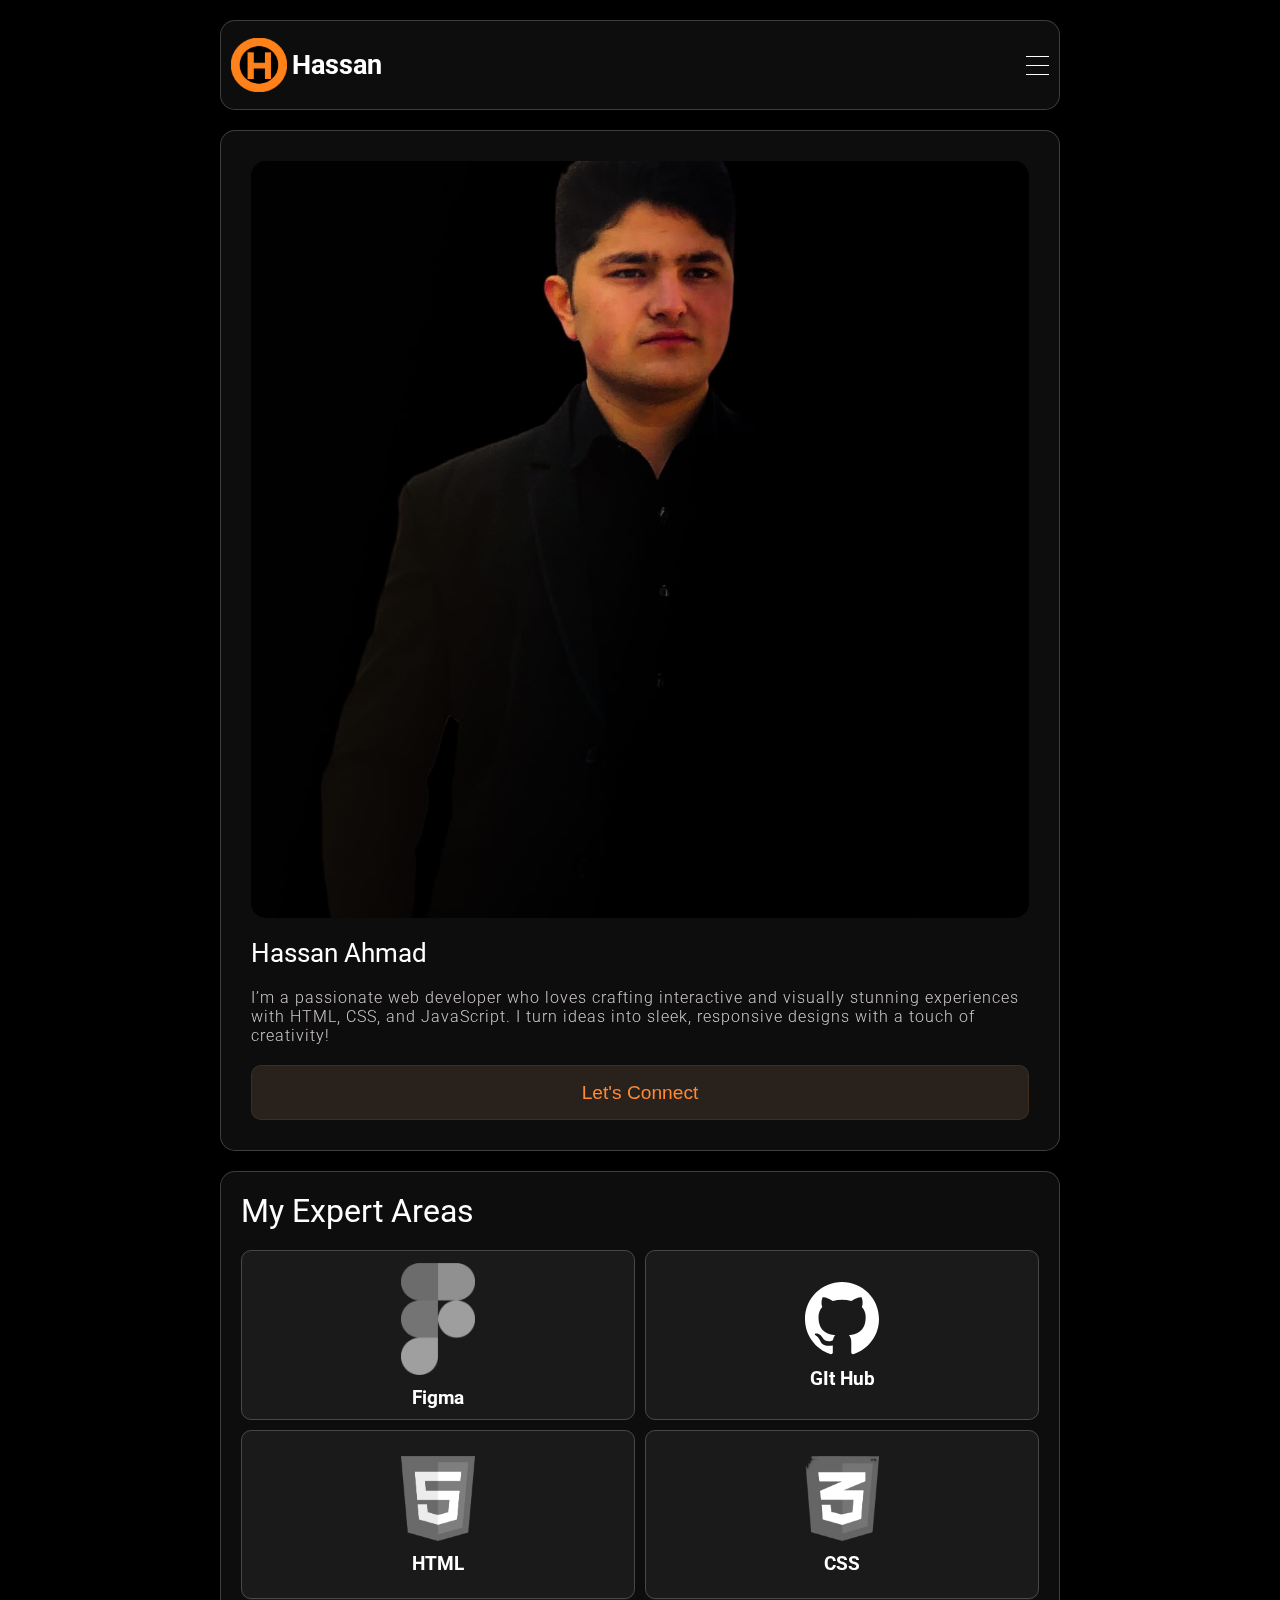
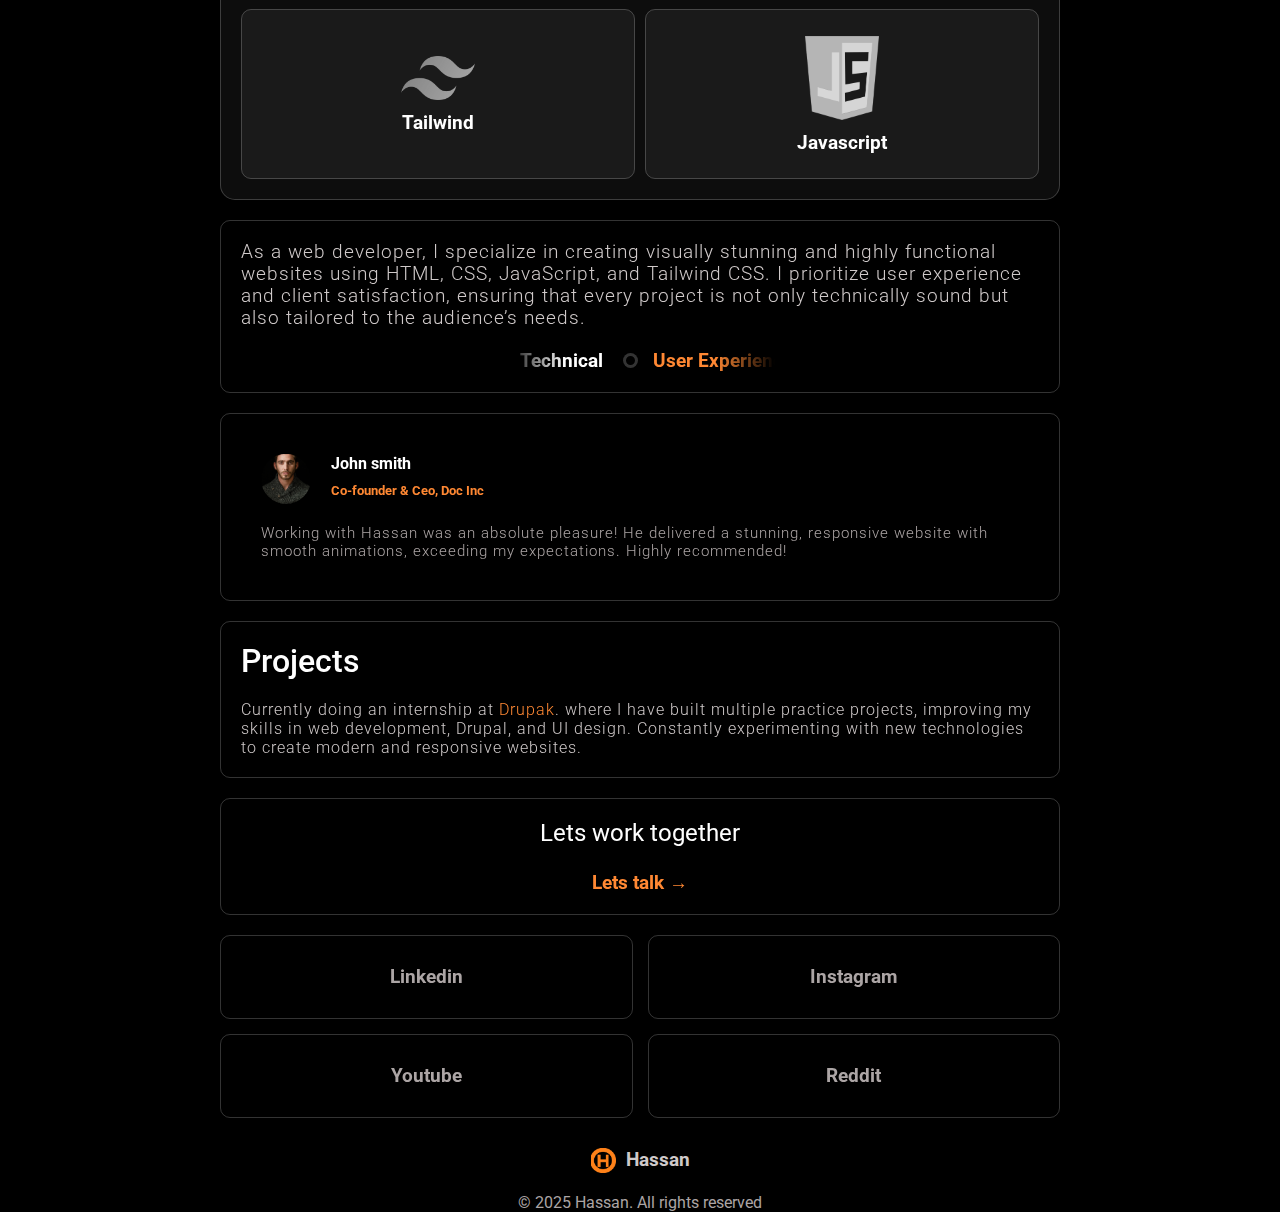
==== index.html @ f0f0ce4c "Add files via upload" ====
<!DOCTYPE html>
<html lang="en">
<head>
    <meta charset="UTF-8">
    <meta name="viewport" content="width=device-width, initial-scale=1.0">
    <title>Hassan's portfolio</title>
    <link rel="stylesheet" href="style.css">
    
</head>
<body>
    <div class="container">
    <div class="navbar">
        <div class="logo">
        <img src="logo.png" alt="">
        <h1>Hassan</h1>
        
        </div>
        <div class="hamburger">
            <div class="top line"></div>
            <div class="mid line"></div>
            <div class="bot line"></div>
        </div>
    </div>
    <div class="about">
        <div class="info">
            <img src="hassan.png" alt="">
            <h1>Hassan Ahmad</h1>
            <h4>I’m a passionate web developer who loves crafting interactive and visually stunning experiences with HTML, CSS, and JavaScript. I turn ideas into sleek, responsive designs with a touch of creativity!</h4>
            <button>Let's Connect</button>
        </div>
    </div>
    <div class="skills">
        <h1>My Expert Areas</h1>
        <div class="icons">
            <div class="icon">
                <div class="figma">
                    <img src="figma.png" alt="">
                </div>
                <h3>Figma</h3>
            </div>
            <div class="icon">
                <div class="figma">
                    <img src="github-seeklogo.svg" alt="">
                </div>
                <h3>GIt Hub</h3>
            </div>
            <div class="icon">
                <div class="figma">
                    <img src="html.png" alt="">
                </div>
                <h3>HTML</h3>
            </div>
            <div class="icon">
                <div class="figma">
                    <img src="css.png" alt="">
                </div>
                <h3>CSS</h3>
            </div>
            <div class="icon">
                <div class="figma">
                    <img src="tailwind.png" alt="">
                </div>
                <h3>Tailwind</h3>
            </div>
            <div class="icon">
                <div class="figma">
                    <img src="javascript.png" alt="">
                </div>
                <h3>Javascript</h3>
            </div>
            
        </div>
    </div>
    <div class="description">
        <h3>As a web developer, I specialize in creating visually stunning and highly functional websites using HTML, CSS, JavaScript, and Tailwind CSS. I prioritize user experience and client satisfaction, ensuring that every project is not only technically sound but also tailored to the audience’s needs.</h3>
        <div class="slider">
            <div class="slider-track">
                <div class="title">
                    <div class="circle">
                    </div>
                    <h4>Technical</h4>
                </div>
                <div class="title">
                    <div class="circle">
                </div>
                <h4 style="color: #FF8833;">User Experience</h4>
            </div>
            <div class="title">
                <div class="circle">
                </div>
                <h4>Animations</h4>
            </div>
            <div class="title">
                <div class="circle">
            </div>
            <h4 style="color: #FF8833;">Responsive Designs</h4>
        </div>
        <div class="title">
            <div class="circle">
            </div>
            <h4>Problem solving</h4>
        </div>
        <div class="title">
            <div class="circle">
            </div>
            <h4 style="color: #FF8833;">Technical</h4>
        </div>
        <div class="title">
            <div class="circle">
        </div>
        <h4 >User Experience</h4>
    </div>
    <div class="title">
        <div class="circle">
        </div>
        <h4 style="color: #FF8833;">Animations</h4>
    </div>
    <div class="title">
        <div class="circle">
    </div>
    <h4 >Responsive Designs</h4>
</div>
<div class="title">
    <div class="circle">
    </div>
    <h4 style="color: #FF8833;">Problem solving</h4>
</div>
<div class="title">
    <div class="circle">
    </div>
    <h4>Technical</h4>
</div>
<div class="title">
    <div class="circle">
</div>
<h4 style="color: #FF8833;">User Experience</h4>
</div>
<div class="title">
<div class="circle">
</div>
<h4>Animations</h4>
</div>
<div class="title">
<div class="circle">
</div>
<h4 style="color: #FF8833;">Responsive Designs</h4>
</div>
<div class="title">
<div class="circle">
</div>
<h4>Problem solving</h4>
</div>
        </div>
        </div>

    </div>
    <div class="testimonials-wrapper ">
        <div class="test-content">
            <div class="client-info">
                <div class="client-img">
                    <img src="men0.png" alt="">
                </div>
                <div class="client-name">
                    <h4>John smith</h4>
                    <h5>Co-founder & Ceo, Doc Inc</h5>
                </div>
                
            </div>
            <p>Working with Hassan was an absolute pleasure! He delivered a stunning, responsive website with smooth animations, exceeding my expectations. Highly recommended!</p>
        </div>
    </div>
    <div class="projects-wrapper">
        <h1>Projects</h1>
        <div class="projects-info">
            <h4>Currently doing an internship at <a href="https://drupak.com/">Drupak</a>. where I have built multiple practice projects, improving my skills in web development, Drupal, and UI design. Constantly experimenting with new technologies to create modern and responsive websites.
            </h4>
        </div>
    </div>
    <div class="connect">
        <h2>Lets work together</h2>
        <div class="button">
            <a href=""><h3>Lets talk &#8594; </h3></a>
        </div>
    </div>
    <div class="social">
        <div class="social-icon">
            <a href="https://www.linkedin.com/in/hassan-ahmad-9a132b351/?trk=public-profile-badge-profile-badge-view-profile-cta&original_referer=https%3A%2F%2Fwww%2Elinkedin%2Ecom%2F&originalSubdomain=pk"><h3>Linkedin</h3></a>
            <div class="social-icon-image">
                <img src="linkedin.png" alt="">
            </div>
        </div>
        <div class="social-icon">
            <a href="https://www.instagram.com/hassanahmad132005?igsh=YTB2d2FheXpuMG1v&utm_source=qr"><h3>Instagram</h3></a>
            <div class="social-icon-image">
                <img src="insta.png" alt="">
            </div>
        </div>
        <div class="social-icon">
            <a href="https://www.youtube.com/@Animatecode_with_Hassan"><h3>Youtube</h3></a>
            <div class="social-icon-image">
                <img src="youtube.png" alt="">
            </div>
        </div>
        <div class="social-icon">
            <a href="https://www.reddit.com/"><h3>Reddit</h3></a>
            <div class="social-icon-image">
                <img src="reddit.png" alt="">
            </div>
        </div>
    </div>
</div>
<footer>
    <div class="footer-logo">
    <div class="footer-logo-img">
        <img src="logo.png" alt="">
    </div>
    <h3>Hassan</h3>
    </div>
    <P>&copy;  2025 Hassan. All rights reserved</P>
</footer>
</body>
</html>
---- style.css ----
@import url('https://fonts.googleapis.com/css2?family=Atkinson+Hyperlegible+Next:ital,wght@0,200..800;1,200..800&family=Roboto:ital,wght@0,100..900;1,100..900&display=swap');
*{
    margin: 0;
    padding: 0;
    box-sizing: border-box;
}
body{
    background-color: black;
    color: white;
    font-family: "Roboto", serif;
    font-optical-sizing: auto;
    font-weight: weight;
    font-style: normal;
    font-variation-settings:"wdth" 100;
    }
.container{
    display: grid;
    grid-gap: 20px;
    padding-left: clamp(10px,(100vw - 380px) * 0.5,220px );
    padding-right: clamp(10px,(100vw - 380px) * 0.5,220px );
    padding-top: 20px;

    }
.navbar{
    display: flex;
    position:sticky;
    top: 15px;
    z-index: 1000;
        align-items: center;
        background-color: rgb(45, 43, 43);
        backdrop-filter: blur(50px);
        background: rgba(255, 255, 255, 0.05); 
        backdrop-filter: blur(10px); 
        -webkit-backdrop-filter: blur(15px); 
        border-radius: 15px; 
        border: 1px solid rgba(255, 255, 255, 0.2); 
        padding: 10px;
        text-align: center;
        color: white;
        height: clamp(50px,10dvh,150px);
        justify-content: space-between;
    }
.logo{
    display: flex;
    align-items: center;
    height: 80%;
    width: clamp(70px,10dvw,80px);
    gap: 5px;
}
.logo > img{
    width: 100%;
    height: 100%;
    object-fit: contain;
}
.logo > h1{
    font-size: clamp(1rem,3dvh,3rem);
}
.navbar .hamburger{
    display: flex;
    flex-direction: column;
    justify-self: flex-end;
    gap: 8px;
    align-items: center;
    

}
.hamburger .line{
    background-color: white;
    height: 1px;
    width: 23px;
}
.about{
    background-color: rgb(45, 43, 43);
        backdrop-filter: blur(50px);
        background: rgba(255, 255, 255, 0.05); 
        backdrop-filter: blur(10px); 
        -webkit-backdrop-filter: blur(15px); 
        border-radius: 15px;
        border: 1px solid rgba(255, 255, 255, 0.2); 
        padding: 10px;
        text-align: center;
        color: white;
}
.info{
    display: flex;
    flex-direction: column;
    gap: 20px;
    width: 100%;
    height: fit-content;
    padding: 20px;
}
.info > img{
    height: 100%;
    width: 100%;
    border-radius: 15px;
}
.info > h1{
    display: flex;
    justify-self: flex-start;
    font-weight: 400;
    font-size: 26px;
}
.info > h4{
    text-align: left;
    color: #cfc9c9;
    font-weight: 300;
    letter-spacing: 1px;
}
.info > button{
    height: 55px;
    backdrop-filter: blur(50px);
        background: #5b3b2539; 
        backdrop-filter: blur(10px); 
        -webkit-backdrop-filter: blur(15px); 
        border-radius: 10px; 
        border: 1px solid #784c2c4d; 
        color: #FF8833;
        font-size: larger;
        cursor: pointer;
        transition: box-shadow 0.3s ease-in-out;
}
.info > button:hover{
    box-shadow: 1px 1px 10px #FF8833 ;
    
}
.skills{
    background-color: rgb(45, 43, 43);
        backdrop-filter: blur(50px);
        background: rgba(255, 255, 255, 0.05); 
        backdrop-filter: blur(10px); 
        -webkit-backdrop-filter: blur(15px); 
        border-radius: 15px; 
        border: 1px solid rgba(255, 255, 255, 0.2); 
        padding: 20px;
        text-align: center;
        color: white;
        display: grid;
        grid-gap: 20px;

}
.skills > h1{
    display: flex;
    justify-self: flex-start;
    font-weight: 400;
    font-size: clamp(1em,10vw,2em);
}
.icons{
    display: grid;
    grid-template-columns:1fr 1fr ;
    grid-template-rows:1fr 1fr 1fr ;
    width: fit-content;
    grid-gap: 10px;
}
.icon{
    background-color: rgb(45, 43, 43);
        backdrop-filter: blur(50px);
        background: rgba(255, 255, 255, 0); 
        backdrop-filter: blur(10px); 
        -webkit-backdrop-filter: blur(15px); 
        border-radius: 10px; 
        border: 1px solid rgba(255, 255, 255, 0.2); 
        padding: 10px;
        height: fit-content;
        display: flex;
        flex-direction: column;
        justify-content: center;
        align-items: center;
        gap: 10px;
        height: 100%;
        transition: box-shadow .2s ease-in-out;
}
.icon:hover{
    box-shadow: .1px .2px 5px #b07246 ;
}

.figma{
    width: 20%;
    filter: grayscale(100%);
    transition: filter 0.1s ease-in-out;

}
.icon:hover .figma{
    filter: grayscale(0%);
    cursor: pointer;
}
.figma > img{
    object-fit: contain;
    height: 100%;
    width: 100%;
}
.description{
    background-color: rgb(45, 43, 43);
        backdrop-filter: blur(50px);
        background: rgba(255, 255, 255, 0); 
        backdrop-filter: blur(10px); 
        -webkit-backdrop-filter: blur(15px); 
        border-radius: 10px; 
        border: 1px solid rgba(255, 255, 255, 0.2); 
        padding: 20px;
        display: flex;
        justify-items: center;
        align-items: center;
        flex-direction: column;
        gap: 20px;
}
.description > h3{
    text-align: left;
    color: #cfc9c9;
    font-weight: 300;
    letter-spacing: 1px;
}
.slider{
    display: flex;
    justify-self: center;
    width: 300px;
    overflow: hidden;
    white-space: nowrap;
    -webkit-mask-image: linear-gradient(to right, rgba(0, 0, 0, 0) 5%, black 25%, black 75%, rgba(0, 0, 0, 0) 95%);
mask-image: linear-gradient(to right, rgba(0, 0, 0, 0) 5%, black 25%, black 75%, rgba(0, 0, 0, 0) 95%);

}
.slider-track{
    display: flex;
    align-items: center;
    gap: 20px;
    animation: scroll 30s linear infinite;
    width: max-content;
    }

.title{
    display: flex;
    align-items: center;
    justify-items:center ;
    gap: 15px;
}
.circle{
    width: 15px;  
    height: 15px;
    border: 3px solid rgba(255, 255, 255, 0.2);
    background-color: black;
    border-radius: 50%;
}
.title > h4{
    font-size: larger;
    display: flex;
    text-align: center;
    text-wrap: nowrap;  
}
.testimonials-wrapper{
    background-color: rgb(45, 43, 43);
        backdrop-filter: blur(50px);
        background: rgba(255, 255, 255, 0); 
        backdrop-filter: blur(10px); 
        -webkit-backdrop-filter: blur(15px); 
        border-radius: 10px; 
        border: 1px solid rgba(255, 255, 255, 0.2); 
        padding: 20px;
        display: flex;
        width: 100%;
}
.test-content{
    padding: 20px;
    display: flex;
    flex-direction: column;
    gap: 20px;
    width: 100%;
    
}
.test-content > p{
    text-align: left;
    color: #aca5a5;
    font-weight: 300;
    font-size: 15px;
    letter-spacing: 1px;
}
.client-info{
    display: flex;
    text-wrap: nowrap;
    gap: 20px;
}
.client-name{
    display: flex;
    text-wrap: nowrap;
    flex-direction: column;
    gap: 10px;
}
.client-name > h5 {
    color: #FF8833;
}
.client-img{
    height: 50px;
    width: 50px;
    
}
.client-img > img{
    clip-path: circle(50%);
    height: 100%;
    width: 100%;
    object-fit: cover;
    
}
.projects-wrapper{
        background-color: rgb(45, 43, 43);
        backdrop-filter: blur(50px);
        background: rgba(255, 255, 255, 0); 
        backdrop-filter: blur(10px); 
        -webkit-backdrop-filter: blur(15px); 
        border-radius: 10px; 
        border: 1px solid rgba(255, 255, 255, 0.2); 
        padding: 20px;
}
.projects-wrapper > h1{
    display: flex;
    justify-self: flex-start;
    font-weight: 500;
    font-size: clamp(1em,10vw,2em);
}
.projects-info{
    padding-top: 20px;
}
.projects-info > h4 {
    text-align: left;
    color: #cfc9c9;
    font-weight: 300;
    letter-spacing: 1px;
}
.projects-info a{
    text-decoration: none;
    color: #FF8833;
}
.connect{
    background-color: rgb(45, 43, 43);
    backdrop-filter: blur(50px);
    background: rgba(255, 255, 255, 0); 
    backdrop-filter: blur(10px); 
    -webkit-backdrop-filter: blur(15px); 
    border-radius: 10px; 
    border: 1px solid rgba(255, 255, 255, 0.2); 
    display: flex;
    flex-direction: column;
    justify-content: center;
    align-items: center;
    padding: 20px;
    gap: 25px;
}
.connect > h2{
    font-weight: 400;
    font-size: x-large;
}
.connect a{
    text-decoration: none;
    color: #FF8833;
}
.connect .button{
    color: #FF8833;
    font-weight: 400;
}

.social{
    display: grid;
    grid-template-columns:1fr 1fr ;
    grid-template-rows: 1fr 1fr;
    grid-gap: 15px;
}
.social-icon{
    background-color: rgb(45, 43, 43);
    backdrop-filter: blur(50px);
    background: rgba(255, 255, 255, 0); 
    backdrop-filter: blur(10px); 
    -webkit-backdrop-filter: blur(15px); 
    border-radius: 10px; 
    border: 1px solid rgba(255, 255, 255, 0.2); 
    display: flex;
    flex-direction: column;
    align-items: center;
    justify-content: center;
    padding: clamp(20px,(100vw - 380px) * 0.5,30px );
    cursor: pointer;
}
.social-icon a{
    text-decoration: none;
    color: #aca5a5;
}
.social-icon > h3 {
    color: #aca5a5;
    font-weight: 400
}
.social-icon-image{
    display: none;
    height: 50px;
    width: 50px;
}
.social-icon-image > img {
    height: 100%;
    width: 100%;
    object-fit: contain;
}
footer{
    padding-left: clamp(10px,(100vw - 380px) * 0.5,220px );
    padding-right: clamp(10px,(100vw - 380px) * 0.5,220px );
    display: flex;
    flex-direction: column;
    justify-content: center;
    align-items:center ;
    gap: 20px;
    padding-top: 30px;
}
footer p{
    color: #aca5a5;
}
.footer-logo{
    display: flex;
    align-items: center;
    justify-content: center;
    gap: 10px;
}
.footer-logo-img{
    height: 25px;
    width: 25px;
}
.footer-logo-img > img{
    height: 100%;
    width: 100%;
    object-fit: cover;
}
.footer-logo > h3 {
    font-weight: 200px;
    color: #cfc9c9;
}

@keyframes scroll {
    from {
        transform: translateX(0);
    }
    to {
        transform: translateX(-50%);
    }
}
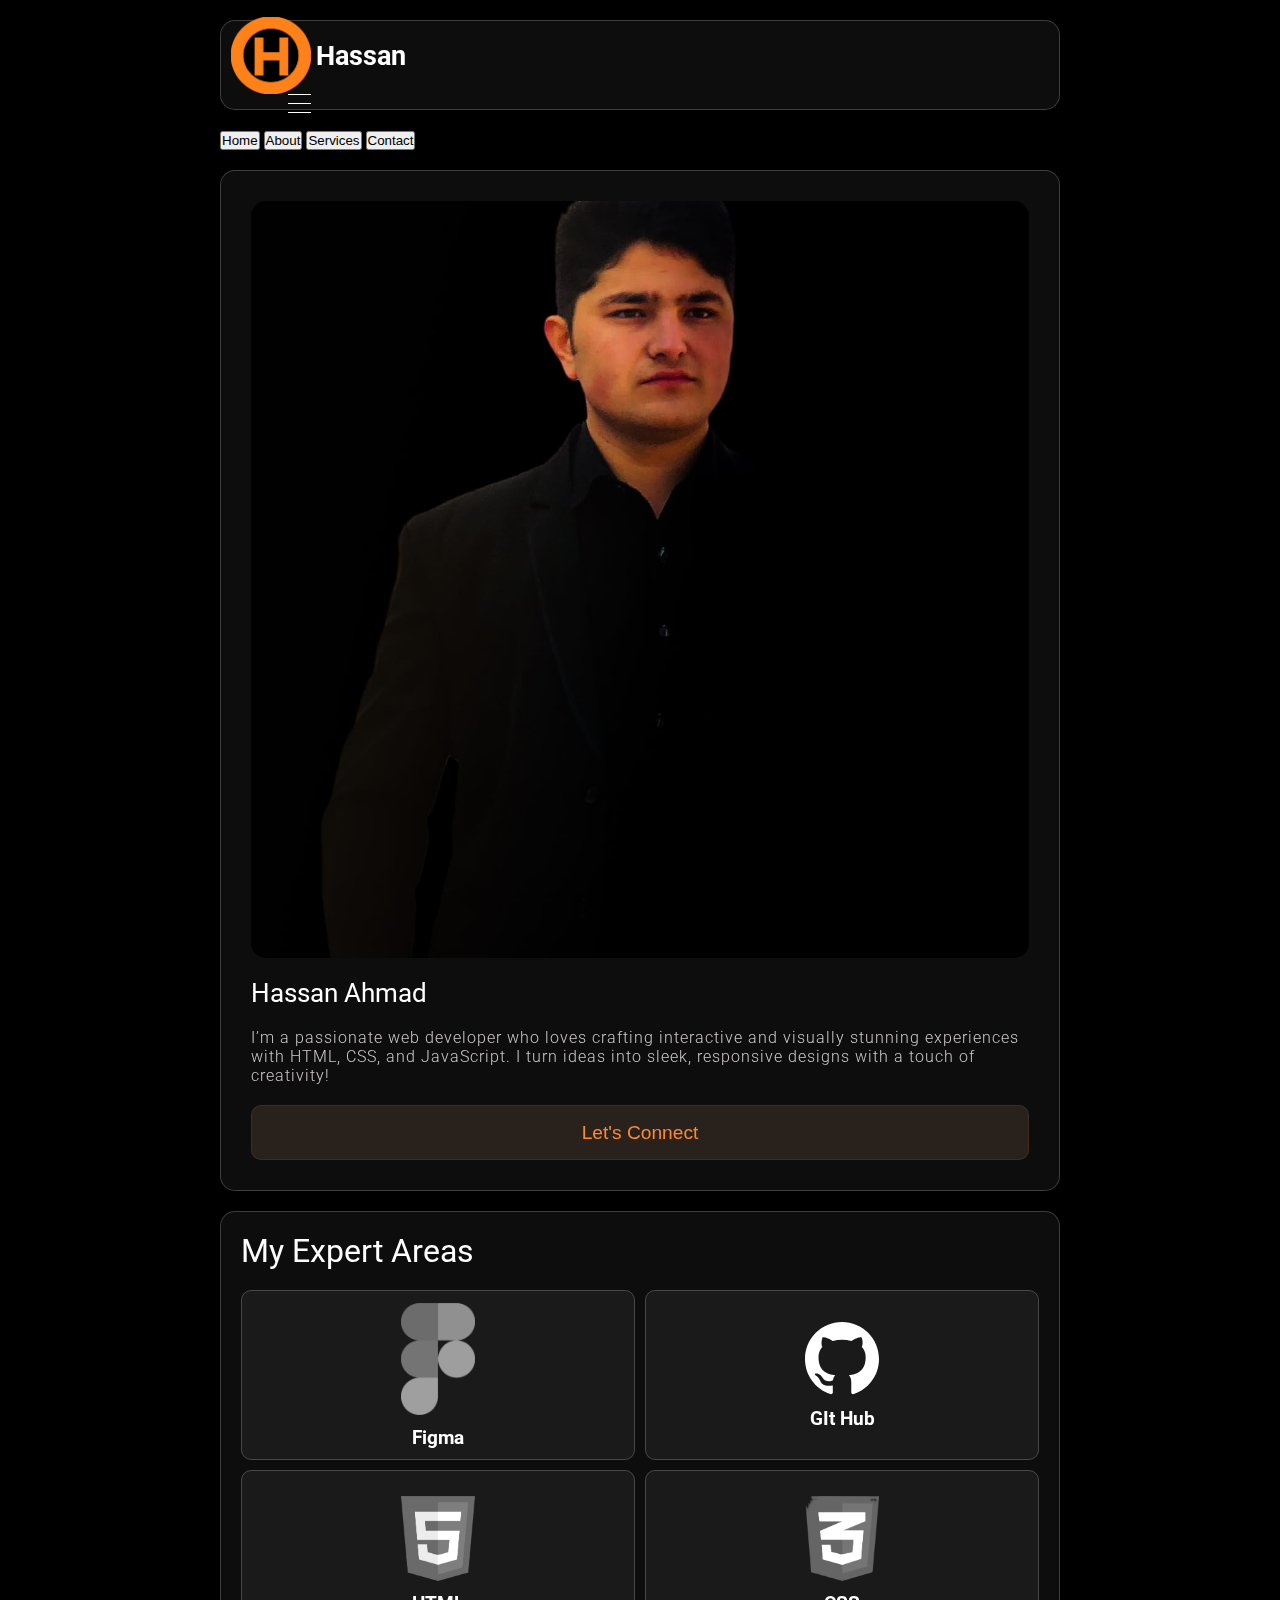
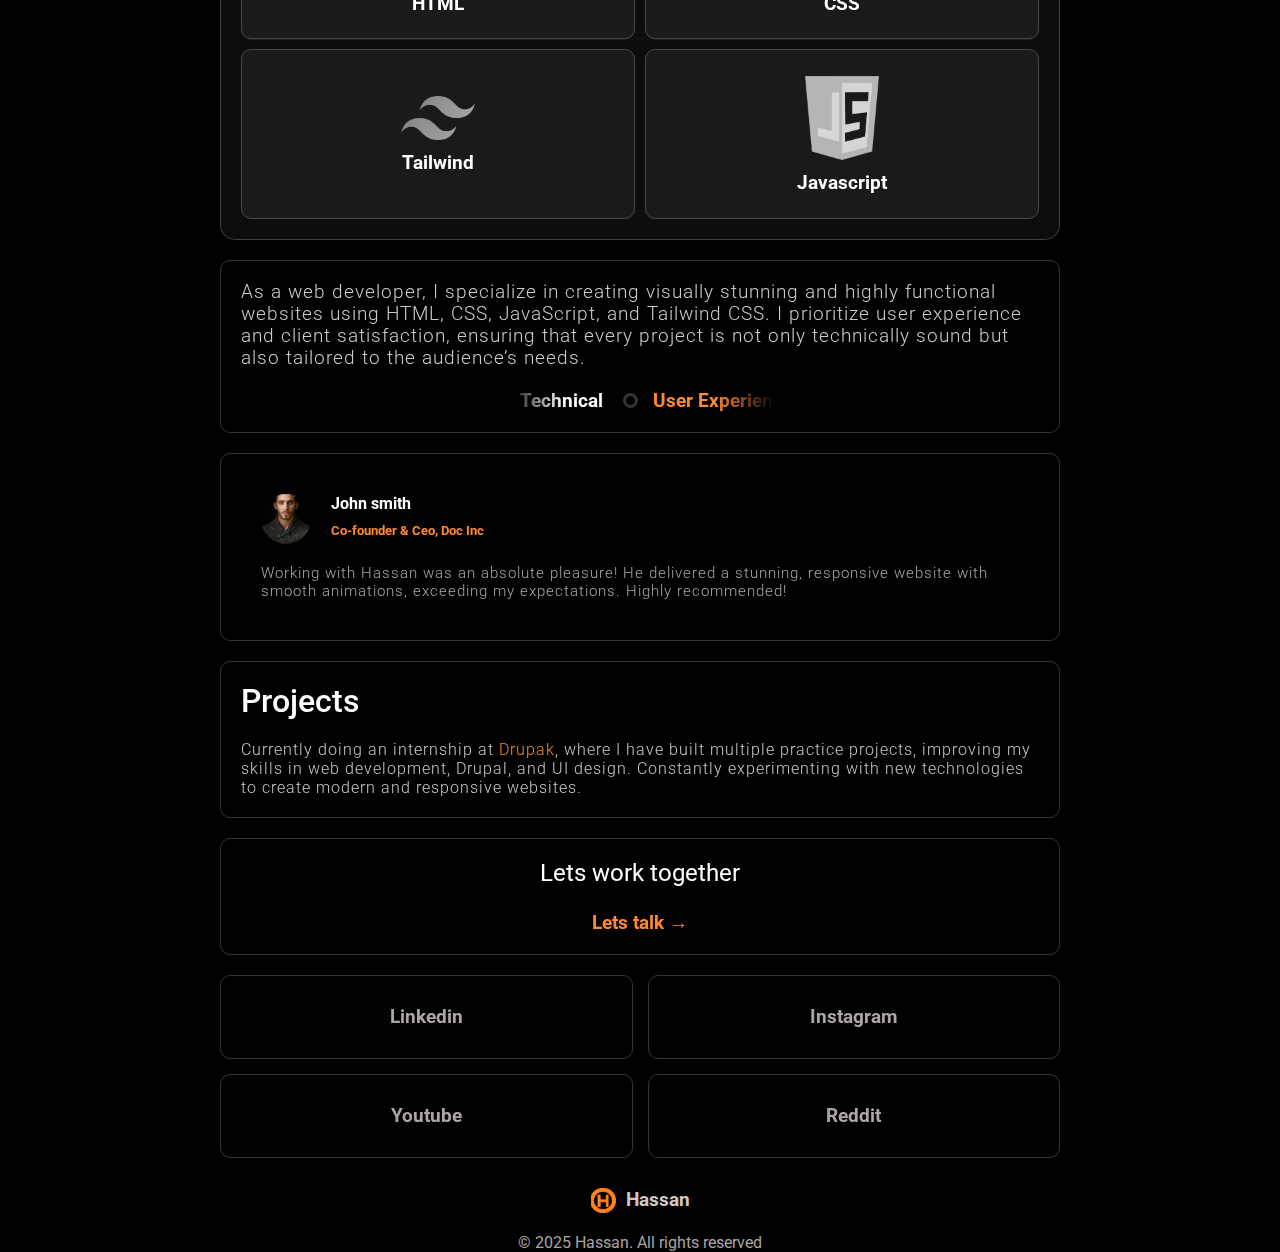
==== commit ed8591de: "Update index.html" ====
--- a/index.html
+++ b/index.html
@@ -9,18 +9,25 @@
 </head>
 <body>
     <div class="container">
-    <div class="navbar">
-        <div class="logo">
-        <img src="logo.png" alt="">
-        <h1>Hassan</h1>
-        
-        </div>
-        <div class="hamburger">
-            <div class="top line"></div>
-            <div class="mid line"></div>
-            <div class="bot line"></div>
-        </div>
-    </div>
+        <div class="navbar">
+            <div class="logo-nav">
+                <div class="logo">
+                    <img src="logo.png" alt="">
+                    <h1>Hassan</h1>
+                    </div>
+                    <div class="hamburger active">
+                        <div class="top line active"></div>
+                        <div class="mid line active"></div>
+                        <div class="bot line active"></div>
+                    </div>
+            </div>
+        </div>
+        <div class="menu show">
+            <a href="index.html"><button>Home</button></a>
+            <a><button>About</button></a>
+            <a><button>Services</button></a>
+            <a><button>Contact</button></a>
+        </div>
     <div class="about">
         <div class="info">
             <img src="hassan.png" alt="">
@@ -172,7 +179,7 @@
     <div class="projects-wrapper">
         <h1>Projects</h1>
         <div class="projects-info">
-            <h4>Currently doing an internship at <a href="https://drupak.com/">Drupak</a>. where I have built multiple practice projects, improving my skills in web development, Drupal, and UI design. Constantly experimenting with new technologies to create modern and responsive websites.
+            <h4>Currently doing an internship at <a href="https://drupak.com/">Drupak</a>, where I have built multiple practice projects, improving my skills in web development, Drupal, and UI design. Constantly experimenting with new technologies to create modern and responsive websites.
             </h4>
         </div>
     </div>
@@ -218,5 +225,21 @@
     </div>
     <P>&copy;  2025 Hassan. All rights reserved</P>
 </footer>
+<script>
+    document.addEventListener("DOMContentLoaded", function () {
+    const hamburger = document.querySelector(".hamburger");
+    const menu = document.querySelector(".menu");
+
+    // Ensure hamburger starts in normal state (in case of cached styles)
+    hamburger.classList.remove("active");
+    menu.classList.remove("show");
+
+    hamburger.addEventListener("click", function () {
+        this.classList.toggle("active");
+        menu.classList.toggle("show");
+    });
+});
+
+</script>
 </body>
-</html>+</html>
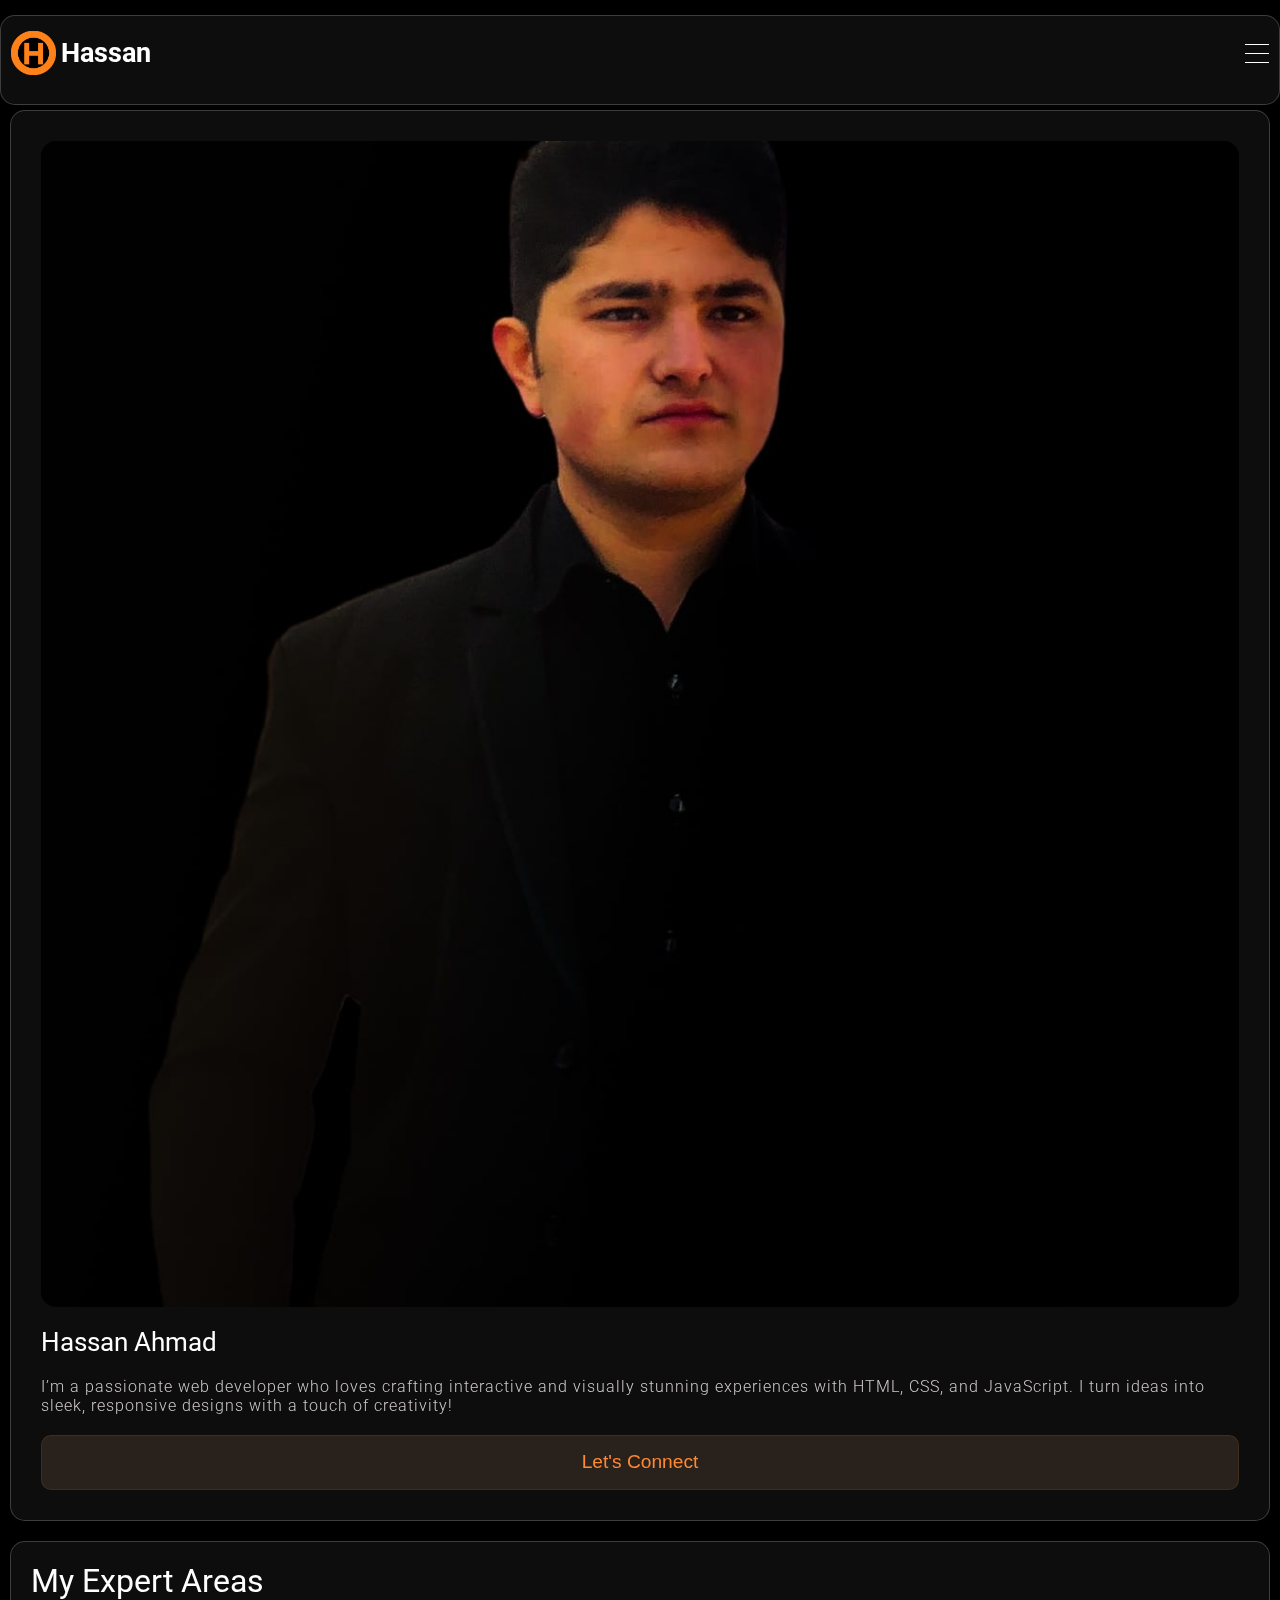
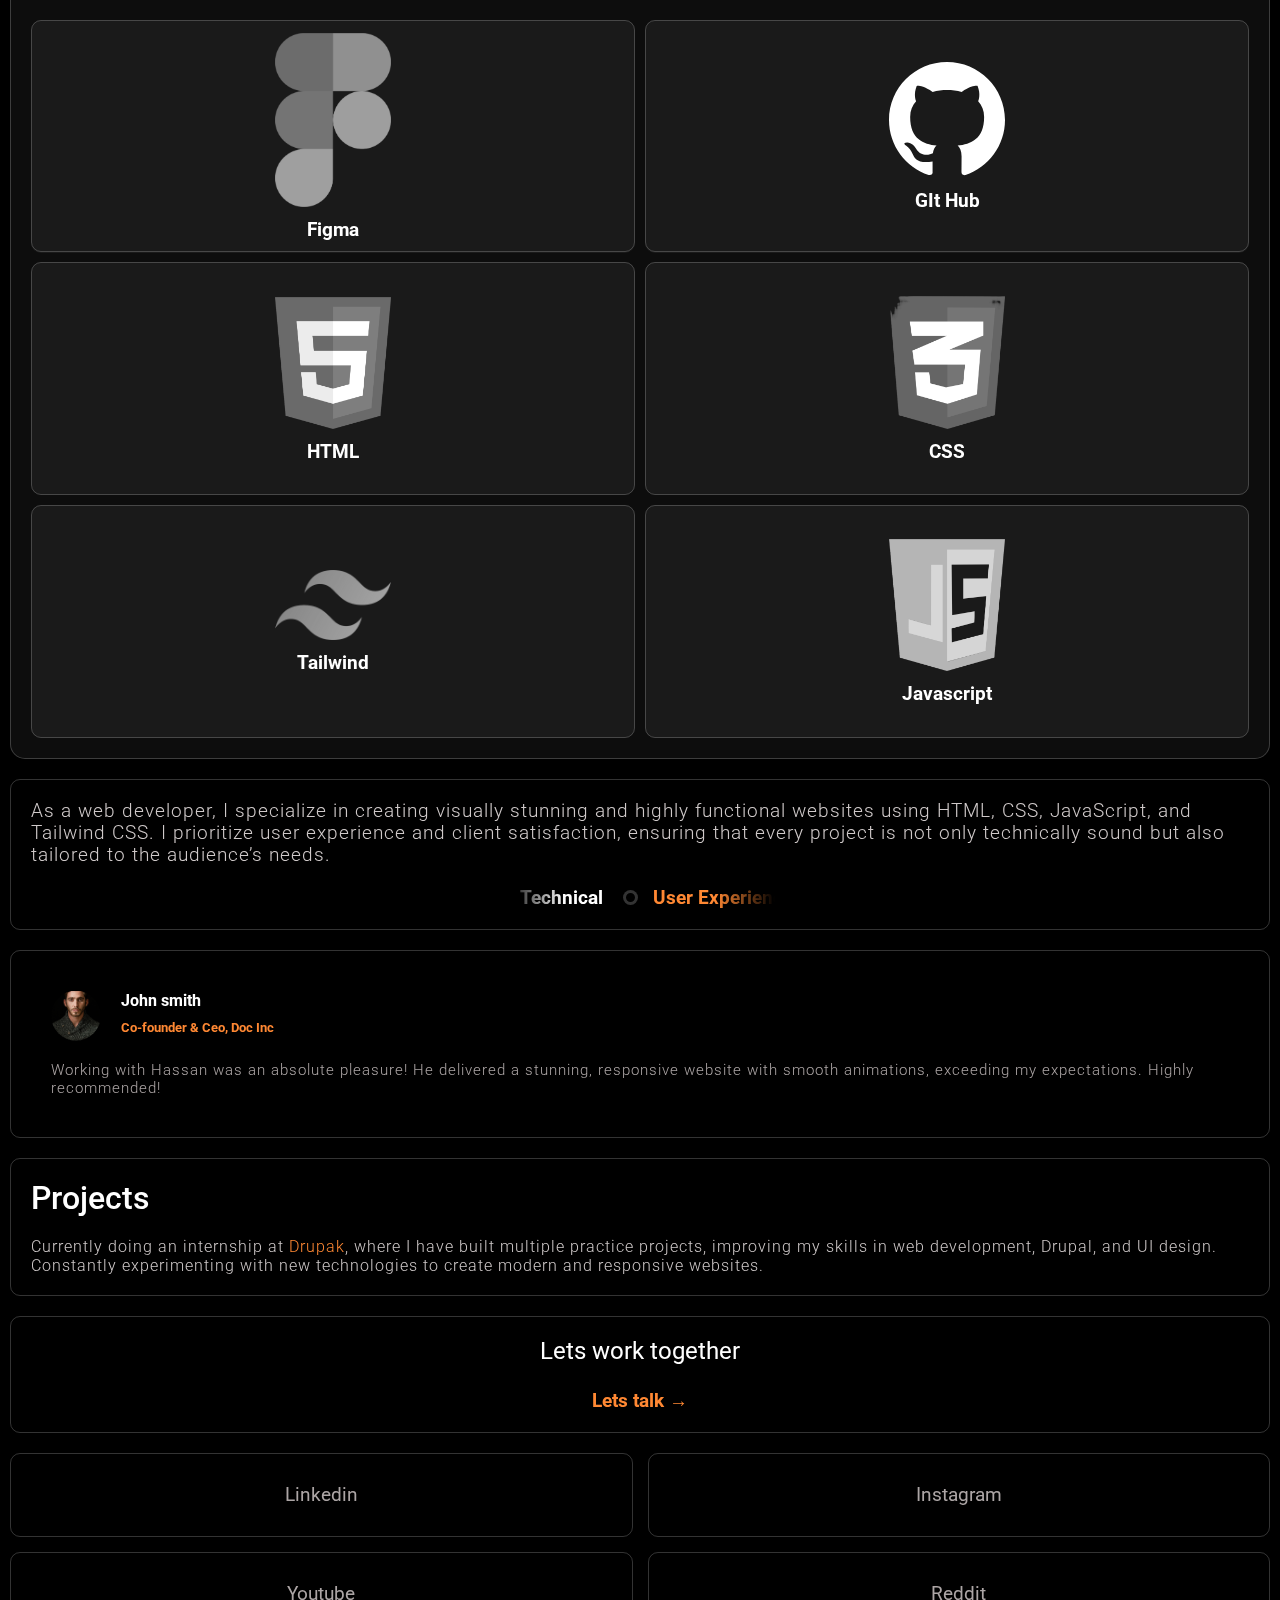
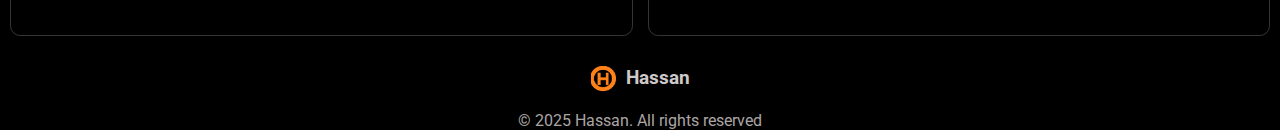
==== commit 5c0ec02f: "Update index.html" ====
--- a/index.html
+++ b/index.html
@@ -5,23 +5,23 @@
     <meta name="viewport" content="width=device-width, initial-scale=1.0">
     <title>Hassan's portfolio</title>
     <link rel="stylesheet" href="style.css">
-    
 </head>
 <body>
+    <div class="navbar">
+        <div class="logo-nav">
+            <div class="logo">
+                <img src="logo.png" alt="">
+                <h1>Hassan</h1>
+                </div>
+                <div class="hamburger active">
+                    <div class="top line active"></div>
+                    <div class="mid line active"></div>
+                    <div class="bot line active"></div>
+                </div>
+        </div>
+    </div>
     <div class="container">
-        <div class="navbar">
-            <div class="logo-nav">
-                <div class="logo">
-                    <img src="logo.png" alt="">
-                    <h1>Hassan</h1>
-                    </div>
-                    <div class="hamburger active">
-                        <div class="top line active"></div>
-                        <div class="mid line active"></div>
-                        <div class="bot line active"></div>
-                    </div>
-            </div>
-        </div>
+        
         <div class="menu show">
             <a href="index.html"><button>Home</button></a>
             <a><button>About</button></a>
@@ -190,30 +190,30 @@
         </div>
     </div>
     <div class="social">
-        <div class="social-icon">
-            <a href="https://www.linkedin.com/in/hassan-ahmad-9a132b351/?trk=public-profile-badge-profile-badge-view-profile-cta&original_referer=https%3A%2F%2Fwww%2Elinkedin%2Ecom%2F&originalSubdomain=pk"><h3>Linkedin</h3></a>
+    <a  href="https://www.linkedin.com/in/hassan-ahmad-9a132b351/?trk=public-profile-badge-profile-badge-view-profile-cta&original_referer=https%3A%2F%2Fwww%2Elinkedin%2Ecom%2F&originalSubdomain=pk" style="text-decoration: none;" ><div class="social-icon">
+        <h3>Linkedin</h3>
+        <div class="social-icon-image">
+            <img src="linkedin-logo.png" alt="">
+        </div>
+    </div></a>
+        <a href="https://www.instagram.com/hassanahmad132005?igsh=YTB2d2FheXpuMG1v&utm_source=qr" style="text-decoration: none;"><div class="social-icon">
+            <h3>Instagram</h3>
             <div class="social-icon-image">
-                <img src="linkedin.png" alt="">
-            </div>
-        </div>
-        <div class="social-icon">
-            <a href="https://www.instagram.com/hassanahmad132005?igsh=YTB2d2FheXpuMG1v&utm_source=qr"><h3>Instagram</h3></a>
+                <img src="instagram-logo.png" alt="">
+            </div>
+        </div></a>
+        <a href="https://www.youtube.com/@Animatecode_with_Hassan" style="text-decoration: none;"><div class="social-icon">
+            <h3>Youtube</h3>
             <div class="social-icon-image">
-                <img src="insta.png" alt="">
-            </div>
-        </div>
-        <div class="social-icon">
-            <a href="https://www.youtube.com/@Animatecode_with_Hassan"><h3>Youtube</h3></a>
+                <img src="youtube-logo.png" alt="">
+            </div>
+        </div></a>
+        <a href="https://www.reddit.com/" style="text-decoration: none;"><div class="social-icon">
+            <h3>Reddit</h3>
             <div class="social-icon-image">
-                <img src="youtube.png" alt="">
-            </div>
-        </div>
-        <div class="social-icon">
-            <a href="https://www.reddit.com/"><h3>Reddit</h3></a>
-            <div class="social-icon-image">
-                <img src="reddit.png" alt="">
-            </div>
-        </div>
+                <img src="reddit-logo.png" alt="">
+            </div>
+        </div></a>
     </div>
 </div>
 <footer>
--- a/style.css
+++ b/style.css
@@ -7,7 +7,7 @@
 body{
     background-color: black;
     color: white;
-    font-family: "Roboto", serif;
+    font-family: "Roboto",serif;
     font-optical-sizing: auto;
     font-weight: weight;
     font-style: normal;
@@ -16,37 +16,99 @@
 .container{
     display: grid;
     grid-gap: 20px;
-    padding-left: clamp(10px,(100vw - 380px) * 0.5,220px );
-    padding-right: clamp(10px,(100vw - 380px) * 0.5,220px );
+    padding-left: clamp(10px,5px,100px);
+    padding-right: clamp(10px,5px,100px);
     padding-top: 20px;
-
+    width: 100%;
+    position: relative;
     }
 .navbar{
-    display: flex;
-    position:sticky;
+    position: sticky;
     top: 15px;
+    display: flex;
+    flex-direction: column;
+    justify-items: start;
+    align-items:flex-start;
     z-index: 1000;
-        align-items: center;
-        background-color: rgb(45, 43, 43);
-        backdrop-filter: blur(50px);
-        background: rgba(255, 255, 255, 0.05); 
-        backdrop-filter: blur(10px); 
-        -webkit-backdrop-filter: blur(15px); 
-        border-radius: 15px; 
-        border: 1px solid rgba(255, 255, 255, 0.2); 
-        padding: 10px;
-        text-align: center;
-        color: white;
-        height: clamp(50px,10dvh,150px);
-        justify-content: space-between;
-    }
+    background-color: rgb(45, 43, 43);
+    backdrop-filter: blur(50px);
+    background: rgba(255, 255, 255, 0.05); 
+    backdrop-filter: blur(10px); 
+    -webkit-backdrop-filter: blur(15px); 
+    border-radius: 15px; 
+    border: 1px solid rgba(255, 255, 255, 0.2); 
+    padding: 10px;
+    color: white;
+    height: clamp(50px,10dvh,150px);
+    gap: 30px;
+    }
+    .menu{
+        display: none;
+    }
+    .menu.show{
+    transform: translateY(200px);
+    background-color: rgb(45, 43, 43);
+    backdrop-filter: blur(50px);
+    background: rgba(255, 255, 255, 0.05); 
+    backdrop-filter: blur(10px); 
+    -webkit-backdrop-filter: blur(15px); 
+    border-radius: 15px; 
+    border: 1px solid rgba(255, 255, 255, 0.2); 
+    padding: 10px;
+    position: fixed;
+    top: 130px;
+    z-index: 900;
+    padding-left: clamp(10px,5dvw,100px);
+    padding-right: clamp(10px,5dvw,100px);
+    left: 0;
+    right: 0;
+    margin-right: auto;
+    margin-left: auto;
+    width: 80%;
+    height: 50dvh;
+    display: flex;
+    flex-direction: column;
+    justify-content: space-evenly;
+    justify-self: center;
+    gap: 15px;
+    text-align: start;
+    animation: fade-in .5s  ease forwards;
+    }
+
+.menu > a > button{
+    background: none;
+    border: none;
+    color: #cfc9c9;
+    font-size:clamp(.5rem,3dvh,1.5rem);
+    cursor: pointer;
+    padding: 10px;
+    width: fit-content;
+}
+.menu > a > button:hover{
+    background-color: rgb(197, 197, 197);
+    backdrop-filter: blur(50px);
+    background: linear-gradient(to right, rgba(255, 255, 255, 0.187), rgba(233, 230, 230, 0.007), rgba(255, 255, 255, 0.169));
+    backdrop-filter: blur(10px); 
+    -webkit-backdrop-filter: blur(15px); 
+    border-radius: 20px; 
+    border: 1px solid rgba(197, 197, 197, 0.705);
+}
+.logo-nav{
+    display: flex;
+    width: 100%;
+    text-align: center;
+    align-items: center;
+    color: white;
+    height: 80%;
+    justify-content: space-between;
+}
 .logo{
     display: flex;
     align-items: center;
     height: 80%;
-    width: clamp(70px,10dvw,80px);
+    width: clamp(40px,10dvw,80px);
     gap: 5px;
-}
+}   
 .logo > img{
     width: 100%;
     height: 100%;
@@ -55,22 +117,33 @@
 .logo > h1{
     font-size: clamp(1rem,3dvh,3rem);
 }
-.navbar .hamburger{
+.hamburger {
     display: flex;
     flex-direction: column;
     justify-self: flex-end;
     gap: 8px;
     align-items: center;
-    
-
+    cursor: pointer;
 }
 .hamburger .line{
     background-color: white;
     height: 1px;
-    width: 23px;
+    width:24px;
+}
+.hamburger.active{
+    animation: rotation 1s ease forwards;
+}
+.hamburger.active .top{
+    animation: topline 1s  ease forwards;
+}
+.hamburger.active .mid{
+    animation: midline  ease forwards;
+}
+.hamburger.active .bot{
+    animation: bottomline 1s  ease forwards;
 }
 .about{
-    background-color: rgb(45, 43, 43);
+        background-color: rgb(45, 43, 43);
         backdrop-filter: blur(50px);
         background: rgba(255, 255, 255, 0.05); 
         backdrop-filter: blur(10px); 
@@ -80,6 +153,8 @@
         padding: 10px;
         text-align: center;
         color: white;
+        position: relative;
+        z-index: 1;
 }
 .info{
     display: flex;
@@ -168,6 +243,7 @@
         gap: 10px;
         height: 100%;
         transition: box-shadow .2s ease-in-out;
+
 }
 .icon:hover{
     box-shadow: .1px .2px 5px #b07246 ;
@@ -247,7 +323,7 @@
     text-wrap: nowrap;  
 }
 .testimonials-wrapper{
-    background-color: rgb(45, 43, 43);
+        background-color: rgb(45, 43, 43);
         backdrop-filter: blur(50px);
         background: rgba(255, 255, 255, 0); 
         backdrop-filter: blur(10px); 
@@ -264,7 +340,6 @@
     flex-direction: column;
     gap: 20px;
     width: 100%;
-    
 }
 .test-content > p{
     text-align: left;
@@ -436,3 +511,44 @@
         transform: translateX(-50%);
     }
 }
+@keyframes fade-in {
+    0%{
+        transform: translateY(-200px);
+    }
+    100%{
+        transform: translateY(0);
+    }
+    
+}
+@keyframes topline {
+    0%{
+        transform: none;
+    }
+    100%{
+        transform: translateY(9px) rotate(45deg);
+    }
+}
+@keyframes midline {
+    0%{
+        scale: 1;
+    }
+    100%{
+        scale: 0;
+    }
+}
+@keyframes rotation {
+    0%{
+        transform: none;
+    }
+    100%{
+        transform: rotate(90deg);
+    }
+}
+@keyframes bottomline {
+    0%{
+        transform: none;
+    }
+    100%{
+        transform: translateY(-9px) rotate(-45deg);
+    }
+}
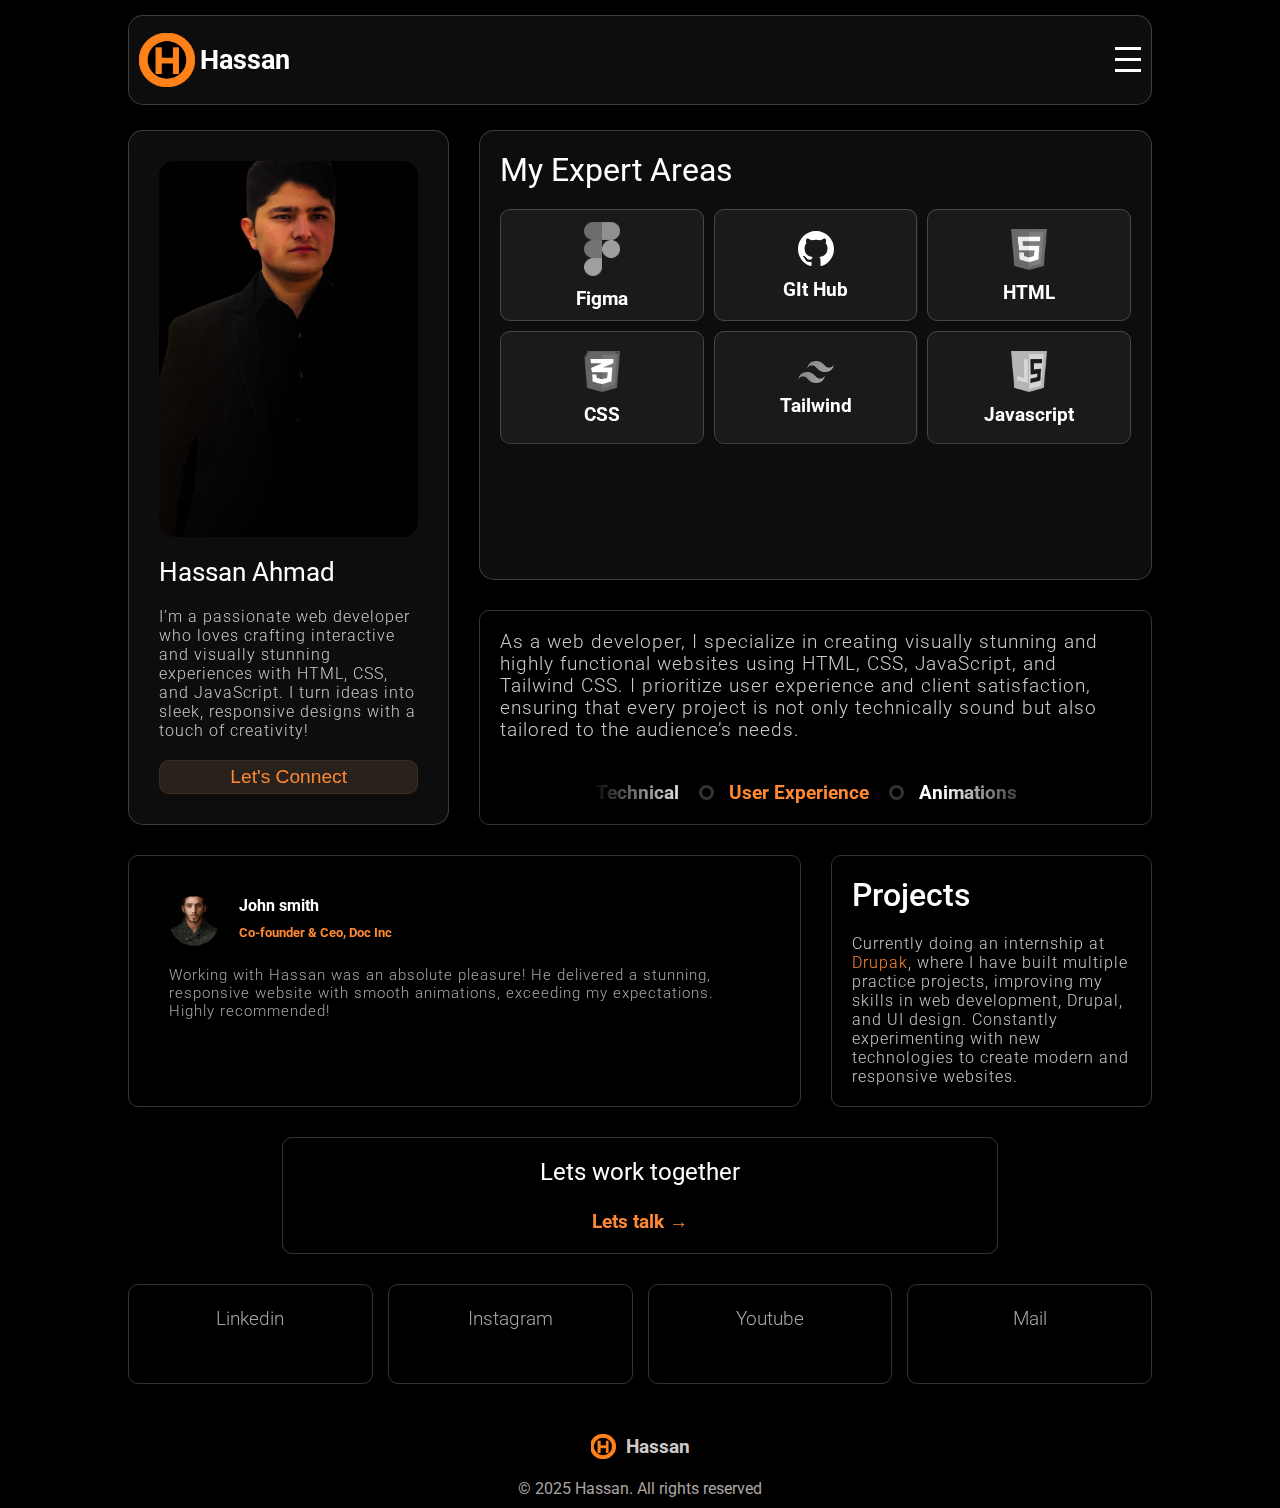
==== commit efcb58aa: "Update index.html" ====
--- a/index.html
+++ b/index.html
@@ -208,10 +208,10 @@
                 <img src="youtube-logo.png" alt="">
             </div>
         </div></a>
-        <a href="https://www.reddit.com/" style="text-decoration: none;"><div class="social-icon">
-            <h3>Reddit</h3>
+        <a href="mailto:webcodecrafter1@gmail.com" style="text-decoration: none;"><div class="social-icon">
+            <h3>Mail</h3>
             <div class="social-icon-image">
-                <img src="reddit-logo.png" alt="">
+                <img src="envelope.png" alt="">
             </div>
         </div></a>
     </div>
--- a/style.css
+++ b/style.css
@@ -7,17 +7,19 @@
 body{
     background-color: black;
     color: white;
-    font-family: "Roboto",serif;
+    font-family: "Roboto", serif;
     font-optical-sizing: auto;
     font-weight: weight;
     font-style: normal;
     font-variation-settings:"wdth" 100;
+    display: grid;
+    grid-gap: 20px;
+    padding-left: clamp(10px,10dvw,200px);
+    padding-right: clamp(10px,10dvw,200px);
     }
 .container{
     display: grid;
     grid-gap: 20px;
-    padding-left: clamp(10px,5px,100px);
-    padding-right: clamp(10px,5px,100px);
     padding-top: 20px;
     width: 100%;
     position: relative;
@@ -27,8 +29,8 @@
     top: 15px;
     display: flex;
     flex-direction: column;
-    justify-items: start;
-    align-items:flex-start;
+    justify-content: center;
+    align-items:center;
     z-index: 1000;
     background-color: rgb(45, 43, 43);
     backdrop-filter: blur(50px);
@@ -39,7 +41,7 @@
     border: 1px solid rgba(255, 255, 255, 0.2); 
     padding: 10px;
     color: white;
-    height: clamp(50px,10dvh,150px);
+    height: clamp(45px,10dvh,150px);
     gap: 30px;
     }
     .menu{
@@ -56,15 +58,15 @@
     border: 1px solid rgba(255, 255, 255, 0.2); 
     padding: 10px;
     position: fixed;
-    top: 130px;
+    top: 143px;
     z-index: 900;
-    padding-left: clamp(10px,5dvw,100px);
-    padding-right: clamp(10px,5dvw,100px);
+    padding-left: clamp(10px,7dvw,120px);
+    padding-right: clamp(10px,7dvw,120px);
     left: 0;
     right: 0;
     margin-right: auto;
     margin-left: auto;
-    width: 80%;
+    width: 77%;
     height: 50dvh;
     display: flex;
     flex-direction: column;
@@ -106,7 +108,7 @@
     display: flex;
     align-items: center;
     height: 80%;
-    width: clamp(40px,10dvw,80px);
+    width: clamp(50px,10dvw,90px);
     gap: 5px;
 }   
 .logo > img{
@@ -127,20 +129,20 @@
 }
 .hamburger .line{
     background-color: white;
-    height: 1px;
-    width:24px;
+    height: clamp(1px,1dvh,3px);
+    width: clamp(24px,2dvw,30pc);
 }
 .hamburger.active{
-    animation: rotation 1s ease forwards;
+    animation: rotation .5s ease forwards;
 }
 .hamburger.active .top{
-    animation: topline 1s  ease forwards;
+    animation: topline .5s  ease forwards;
 }
 .hamburger.active .mid{
     animation: midline  ease forwards;
 }
 .hamburger.active .bot{
-    animation: bottomline 1s  ease forwards;
+    animation: bottomline .5s  ease forwards;
 }
 .about{
         background-color: rgb(45, 43, 43);
@@ -161,10 +163,12 @@
     flex-direction: column;
     gap: 20px;
     width: 100%;
-    height: fit-content;
+    height: 100%;
     padding: 20px;
+
 }
 .info > img{
+    object-fit:cover;
     height: 100%;
     width: 100%;
     border-radius: 15px;
@@ -246,7 +250,8 @@
 
 }
 .icon:hover{
-    box-shadow: .1px .2px 5px #b07246 ;
+    box-shadow: .1px .2px 8px #ffffff81; 
+    background: #ffffff0d;
 }
 
 .figma{
@@ -272,7 +277,7 @@
         -webkit-backdrop-filter: blur(15px); 
         border-radius: 10px; 
         border: 1px solid rgba(255, 255, 255, 0.2); 
-        padding: 20px;
+        padding: 20px;  
         display: flex;
         justify-items: center;
         align-items: center;
@@ -288,11 +293,11 @@
 .slider{
     display: flex;
     justify-self: center;
-    width: 300px;
+    width: clamp(300px,40dvw,500px);
     overflow: hidden;
     white-space: nowrap;
     -webkit-mask-image: linear-gradient(to right, rgba(0, 0, 0, 0) 5%, black 25%, black 75%, rgba(0, 0, 0, 0) 95%);
-mask-image: linear-gradient(to right, rgba(0, 0, 0, 0) 5%, black 25%, black 75%, rgba(0, 0, 0, 0) 95%);
+    mask-image: linear-gradient(to right, rgba(0, 0, 0, 0) 5%, black 25%, black 75%, rgba(0, 0, 0, 0) 95%);
 
 }
 .slider-track{
@@ -430,6 +435,11 @@
     color: #FF8833;
     font-weight: 400;
 }
+.connect:hover{
+    background:rgba(255, 255, 255, 0.06) ;
+    box-shadow: .1px .2px 10px #ffffff81;
+    cursor: pointer;
+}
 
 .social{
     display: grid;
@@ -449,23 +459,43 @@
     flex-direction: column;
     align-items: center;
     justify-content: center;
-    padding: clamp(20px,(100vw - 380px) * 0.5,30px );
+    padding: clamp(10px,(100vw - 380px) * 0.5,30px );
     cursor: pointer;
+    height: 100px;
+    overflow: hidden;
+}
+.social-icon:hover{
+    background:rgba(255, 255, 255, 0.06) ;
+    box-shadow: .1px .2px 10px #ffffff81;
 }
 .social-icon a{
+    align-items: center;
     text-decoration: none;
     color: #aca5a5;
 }
 .social-icon > h3 {
     color: #aca5a5;
-    font-weight: 400
+    font-weight:300;
+    transition:  transform 0.35s ease-in-out, opacity 0.35s ease-in-out;
+    align-self: center;
+}
+
+
+.social-icon:hover > h3{
+    transform: translateY(-100px);
 }
 .social-icon-image{
-    display: none;
-    height: 50px;
-    width: 50px;
-}
-.social-icon-image > img {
+    transform:translateY(100px);
+    height: 30px;
+    width: 30px;
+    transition: transform 0.35s ease-in-out, opacity 0.35s ease-in-out;
+}
+
+.social-icon:hover .social-icon-image{
+    transform: translateY(0);
+    align-self: center;
+}
+.social-icon-image > img{
     height: 100%;
     width: 100%;
     object-fit: contain;
@@ -479,6 +509,7 @@
     align-items:center ;
     gap: 20px;
     padding-top: 30px;
+    padding-bottom: 10px;
 }
 footer p{
     color: #aca5a5;
@@ -525,7 +556,7 @@
         transform: none;
     }
     100%{
-        transform: translateY(9px) rotate(45deg);
+        transform: translateY(11px) rotate(45deg);
     }
 }
 @keyframes midline {
@@ -549,6 +580,72 @@
         transform: none;
     }
     100%{
-        transform: translateY(-9px) rotate(-45deg);
-    }
-}
+        transform: translateY(-11px) rotate(-45deg);
+    }
+}
+
+@media screen and (min-width:768px) {
+    .container{
+        display: grid;
+        grid-template-columns: 1fr 1fr;
+        grid-template-rows:100px;
+    }
+    .about{
+        grid-column: 1 / 2;
+        grid-row: 1 / 4;
+
+    }
+    .skills{
+        grid-column: 2 / 3;
+        grid-row: 1 / 3;
+    }
+    .description{
+        grid-column: 2 / 3;
+        grid-row: 3 / 4;
+    }
+    .testimonials-wrapper{
+        grid-column:1 / 3 ;
+    }
+    .social{
+        grid-template-columns: 1fr 1fr 1fr 1fr;
+        grid-template-rows: 1fr;
+        grid-column:1 / 3 ;
+    }
+}
+@media screen and (min-width:1024px){
+    .container{
+        display: grid;
+        grid-gap: 30px;
+        grid-template-columns:1fr 1fr 1fr ;
+        grid-template-rows:50dvh;
+    }
+    .about{
+        grid-column: 1 / 2;
+        grid-template-rows: 1 / 3 ;
+    }
+    .logo{
+        width: 10%;
+        height: 100%;
+    }
+    .skills{
+        grid-column: 2 / 4;
+        grid-row:1 / 2;
+    }
+    .icons{
+        display: grid;
+        grid-template-columns: 1fr 1fr 1fr;
+    }
+    .description{
+        grid-column:2 / 4;
+        grid-row:2 / 4;
+        grid-gap:40px ;
+    }
+    .connect{
+        grid-column: 1 / 4;
+        width: 70%;
+        justify-self: center;
+    }
+    .social{
+        grid-column: 1 / 4;
+    }
+}
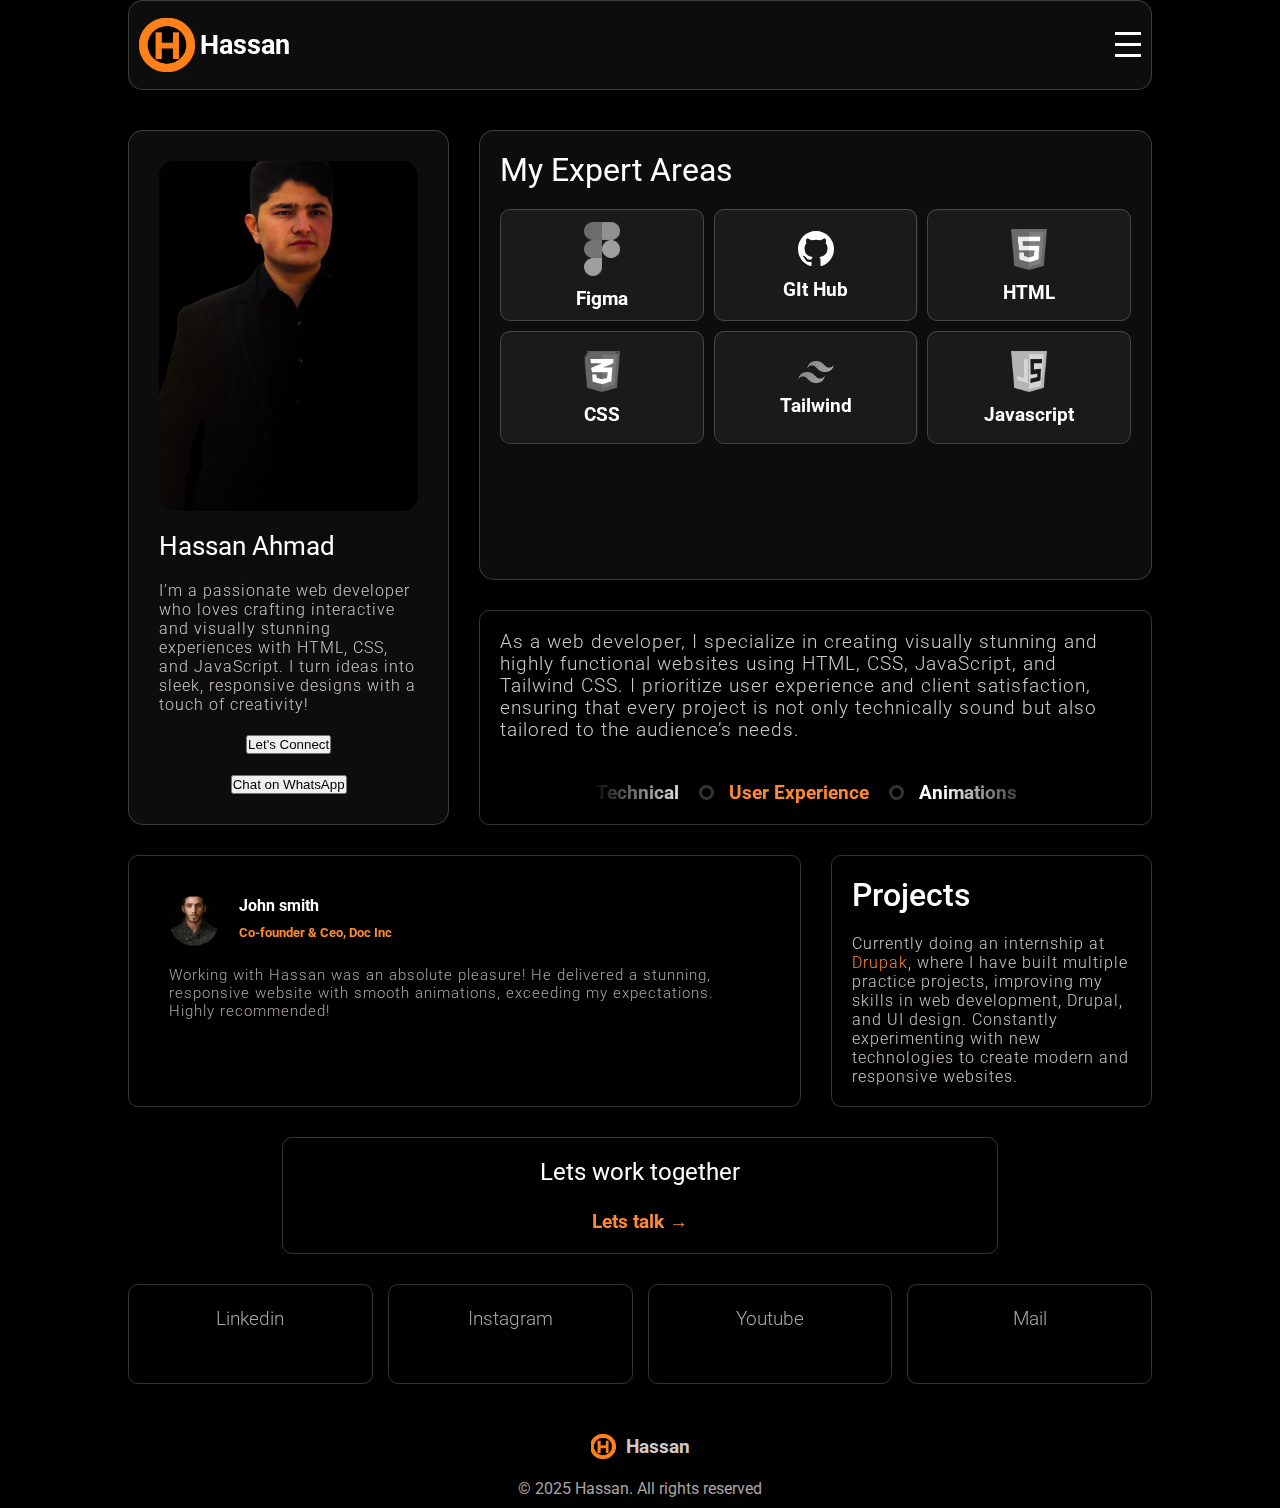
==== commit bb7bd818: "Update index.html" ====
--- a/index.html
+++ b/index.html
@@ -7,33 +7,36 @@
     <link rel="stylesheet" href="style.css">
 </head>
 <body>
-    <div class="navbar">
-        <div class="logo-nav">
-            <div class="logo">
-                <img src="logo.png" alt="">
-                <h1>Hassan</h1>
-                </div>
-                <div class="hamburger active">
-                    <div class="top line active"></div>
-                    <div class="mid line active"></div>
-                    <div class="bot line active"></div>
-                </div>
-        </div>
-    </div>
+<header> <div class="navbar">
+    <div class="logo-nav">
+        <div class="logo">
+            <img src="logo.png" alt="">
+            <h1>Hassan</h1>
+            </div>
+            <div class="hamburger active">
+                <div class="top line active"></div>
+                <div class="mid line active"></div>
+                <div class="bot line active"></div>
+            </div>
+    </div>
+</div></header>
     <div class="container">
         
         <div class="menu show">
             <a href="index.html"><button>Home</button></a>
             <a><button>About</button></a>
-            <a><button>Services</button></a>
-            <a><button>Contact</button></a>
+            <a href="projects.html"><button>Projects
+            </button></a>
+            <a href="contacts.html"><button>Contact</button></a>
         </div>
     <div class="about">
         <div class="info">
             <img src="hassan.png" alt="">
             <h1>Hassan Ahmad</h1>
             <h4>I’m a passionate web developer who loves crafting interactive and visually stunning experiences with HTML, CSS, and JavaScript. I turn ideas into sleek, responsive designs with a touch of creativity!</h4>
-            <button>Let's Connect</button>
+            <a href="contacts.html"><button>Let's Connect</button></a>
+            <a href="https://wa.me/message/ADNZ6PRDJAKYD1" ><button>Chat on WhatsApp</button></a>
+            
         </div>
     </div>
     <div class="skills">
@@ -186,7 +189,7 @@
     <div class="connect">
         <h2>Lets work together</h2>
         <div class="button">
-            <a href=""><h3>Lets talk &#8594; </h3></a>
+            <a href="contacts.html"><h3>Lets talk &#8594; </h3></a>
         </div>
     </div>
     <div class="social">
@@ -210,7 +213,7 @@
         </div></a>
         <a href="mailto:webcodecrafter1@gmail.com" style="text-decoration: none;"><div class="social-icon">
             <h3>Mail</h3>
-            <div class="social-icon-image">
+            <div class="social-icon-image ">
                 <img src="envelope.png" alt="">
             </div>
         </div></a>
@@ -230,7 +233,6 @@
     const hamburger = document.querySelector(".hamburger");
     const menu = document.querySelector(".menu");
 
-    // Ensure hamburger starts in normal state (in case of cached styles)
     hamburger.classList.remove("active");
     menu.classList.remove("show");
 
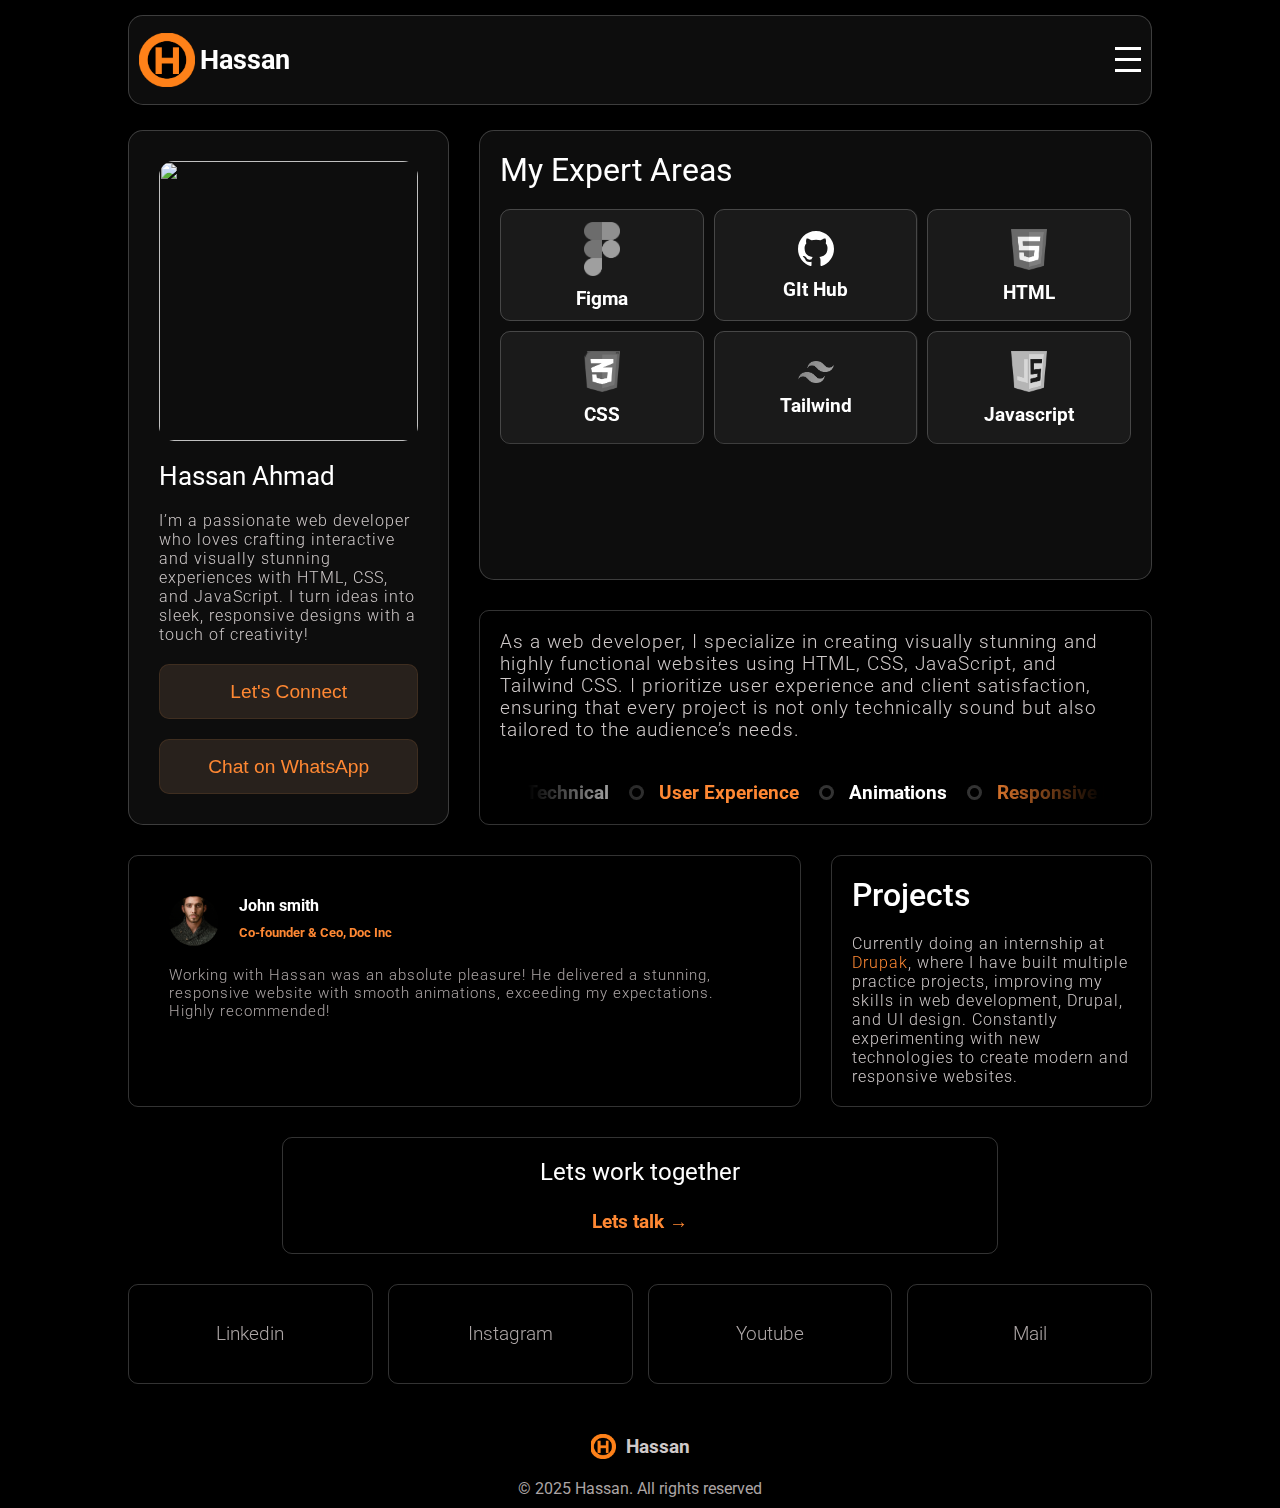
==== commit c1869f9c: "Update index.html" ====
--- a/index.html
+++ b/index.html
@@ -31,7 +31,7 @@
         </div>
     <div class="about">
         <div class="info">
-            <img src="hassan.png" alt="">
+            <img src="image2.png" alt="">
             <h1>Hassan Ahmad</h1>
             <h4>I’m a passionate web developer who loves crafting interactive and visually stunning experiences with HTML, CSS, and JavaScript. I turn ideas into sleek, responsive designs with a touch of creativity!</h4>
             <a href="contacts.html"><button>Let's Connect</button></a>
--- a/style.css
+++ b/style.css
@@ -14,24 +14,30 @@
     font-variation-settings:"wdth" 100;
     display: grid;
     grid-gap: 20px;
+    
+    }
+.container{
+    display: grid;
+    grid-gap: 20px;
+    padding-top: 20px;
+    width: 100%;
+    position: relative;
     padding-left: clamp(10px,10dvw,200px);
     padding-right: clamp(10px,10dvw,200px);
     }
-.container{
-    display: grid;
-    grid-gap: 20px;
-    padding-top: 20px;
-    width: 100%;
-    position: relative;
-    }
-.navbar{
+header{ 
     position: sticky;
     top: 15px;
+    padding-left: clamp(10px,10dvw,200px);
+    padding-right: clamp(10px,10dvw,200px);
+    z-index: 1000;
+    }
+.navbar{
+    
     display: flex;
     flex-direction: column;
     justify-content: center;
     align-items:center;
-    z-index: 1000;
     background-color: rgb(45, 43, 43);
     backdrop-filter: blur(50px);
     background: rgba(255, 255, 255, 0.05); 
@@ -44,10 +50,10 @@
     height: clamp(45px,10dvh,150px);
     gap: 30px;
     }
-    .menu{
-        display: none;
-    }
-    .menu.show{
+.menu{
+    display: none;
+    }
+.menu.show{
     transform: translateY(200px);
     background-color: rgb(45, 43, 43);
     backdrop-filter: blur(50px);
@@ -87,13 +93,7 @@
     width: fit-content;
 }
 .menu > a > button:hover{
-    background-color: rgb(197, 197, 197);
-    backdrop-filter: blur(50px);
-    background: linear-gradient(to right, rgba(255, 255, 255, 0.187), rgba(233, 230, 230, 0.007), rgba(255, 255, 255, 0.169));
-    backdrop-filter: blur(10px); 
-    -webkit-backdrop-filter: blur(15px); 
-    border-radius: 20px; 
-    border: 1px solid rgba(197, 197, 197, 0.705);
+    color: #FF8833;
 }
 .logo-nav{
     display: flex;
@@ -158,6 +158,7 @@
         position: relative;
         z-index: 1;
 }
+
 .info{
     display: flex;
     flex-direction: column;
@@ -165,7 +166,6 @@
     width: 100%;
     height: 100%;
     padding: 20px;
-
 }
 .info > img{
     object-fit:cover;
@@ -185,37 +185,37 @@
     font-weight: 300;
     letter-spacing: 1px;
 }
-.info > button{
+.info > a > button{
+    width: 100%;
     height: 55px;
     backdrop-filter: blur(50px);
-        background: #5b3b2539; 
-        backdrop-filter: blur(10px); 
-        -webkit-backdrop-filter: blur(15px); 
-        border-radius: 10px; 
-        border: 1px solid #784c2c4d; 
-        color: #FF8833;
-        font-size: larger;
-        cursor: pointer;
-        transition: box-shadow 0.3s ease-in-out;
-}
-.info > button:hover{
+    background: #5b3b2539; 
+    backdrop-filter: blur(10px); 
+    -webkit-backdrop-filter: blur(15px); 
+    border-radius: 10px; 
+    border: 1px solid #784c2c4d; 
+    color: #FF8833;
+    font-size: larger;
+    cursor: pointer;
+    transition: box-shadow 0.3s ease-in-out;
+}
+.info > a > button:hover{
     box-shadow: 1px 1px 10px #FF8833 ;
     
 }
 .skills{
     background-color: rgb(45, 43, 43);
-        backdrop-filter: blur(50px);
-        background: rgba(255, 255, 255, 0.05); 
-        backdrop-filter: blur(10px); 
-        -webkit-backdrop-filter: blur(15px); 
-        border-radius: 15px; 
-        border: 1px solid rgba(255, 255, 255, 0.2); 
-        padding: 20px;
-        text-align: center;
-        color: white;
-        display: grid;
-        grid-gap: 20px;
-
+    backdrop-filter: blur(50px);
+    background: rgba(255, 255, 255, 0.05); 
+    backdrop-filter: blur(10px); 
+    -webkit-backdrop-filter: blur(15px); 
+    border-radius: 15px; 
+    border: 1px solid rgba(255, 255, 255, 0.2); 
+    padding: 20px;
+    text-align: center;
+    color: white;
+    display: grid;
+    grid-gap: 20px;
 }
 .skills > h1{
     display: flex;
@@ -232,22 +232,21 @@
 }
 .icon{
     background-color: rgb(45, 43, 43);
-        backdrop-filter: blur(50px);
-        background: rgba(255, 255, 255, 0); 
-        backdrop-filter: blur(10px); 
-        -webkit-backdrop-filter: blur(15px); 
-        border-radius: 10px; 
-        border: 1px solid rgba(255, 255, 255, 0.2); 
-        padding: 10px;
-        height: fit-content;
-        display: flex;
-        flex-direction: column;
-        justify-content: center;
-        align-items: center;
-        gap: 10px;
-        height: 100%;
-        transition: box-shadow .2s ease-in-out;
-
+    backdrop-filter: blur(50px);
+    background: rgba(255, 255, 255, 0); 
+    backdrop-filter: blur(10px); 
+    -webkit-backdrop-filter: blur(15px); 
+    border-radius: 10px; 
+    border: 1px solid rgba(255, 255, 255, 0.2); 
+    padding: 10px;
+    height: fit-content;
+    display: flex;
+    flex-direction: column;
+    justify-content: center;
+    align-items: center;
+    gap: 10px;
+    height: 100%;
+    transition: box-shadow .2s ease-in-out;
 }
 .icon:hover{
     box-shadow: .1px .2px 8px #ffffff81; 
@@ -271,18 +270,18 @@
 }
 .description{
     background-color: rgb(45, 43, 43);
-        backdrop-filter: blur(50px);
-        background: rgba(255, 255, 255, 0); 
-        backdrop-filter: blur(10px); 
-        -webkit-backdrop-filter: blur(15px); 
-        border-radius: 10px; 
-        border: 1px solid rgba(255, 255, 255, 0.2); 
-        padding: 20px;  
-        display: flex;
-        justify-items: center;
-        align-items: center;
-        flex-direction: column;
-        gap: 20px;
+    backdrop-filter: blur(50px);
+    background: rgba(255, 255, 255, 0); 
+    backdrop-filter: blur(10px); 
+    -webkit-backdrop-filter: blur(15px); 
+    border-radius: 10px; 
+    border: 1px solid rgba(255, 255, 255, 0.2); 
+    padding: 20px;  
+    display: flex;
+    justify-items: center;
+    align-items: center;
+    flex-direction: column;
+    gap: 20px;
 }
 .description > h3{
     text-align: left;
@@ -293,7 +292,7 @@
 .slider{
     display: flex;
     justify-self: center;
-    width: clamp(300px,40dvw,500px);
+    width:250px;
     overflow: hidden;
     white-space: nowrap;
     -webkit-mask-image: linear-gradient(to right, rgba(0, 0, 0, 0) 5%, black 25%, black 75%, rgba(0, 0, 0, 0) 95%);
@@ -328,16 +327,16 @@
     text-wrap: nowrap;  
 }
 .testimonials-wrapper{
-        background-color: rgb(45, 43, 43);
-        backdrop-filter: blur(50px);
-        background: rgba(255, 255, 255, 0); 
-        backdrop-filter: blur(10px); 
-        -webkit-backdrop-filter: blur(15px); 
-        border-radius: 10px; 
-        border: 1px solid rgba(255, 255, 255, 0.2); 
-        padding: 20px;
-        display: flex;
-        width: 100%;
+    background-color: rgb(45, 43, 43);
+    backdrop-filter: blur(50px);
+    background: rgba(255, 255, 255, 0); 
+    backdrop-filter: blur(10px); 
+    -webkit-backdrop-filter: blur(15px); 
+    border-radius: 10px; 
+    border: 1px solid rgba(255, 255, 255, 0.2); 
+    padding: 20px;
+    display: flex;
+    width: 100%;
 }
 .test-content{
     padding: 20px;
@@ -370,24 +369,22 @@
 .client-img{
     height: 50px;
     width: 50px;
-    
 }
 .client-img > img{
     clip-path: circle(50%);
     height: 100%;
     width: 100%;
     object-fit: cover;
-    
 }
 .projects-wrapper{
-        background-color: rgb(45, 43, 43);
-        backdrop-filter: blur(50px);
-        background: rgba(255, 255, 255, 0); 
-        backdrop-filter: blur(10px); 
-        -webkit-backdrop-filter: blur(15px); 
-        border-radius: 10px; 
-        border: 1px solid rgba(255, 255, 255, 0.2); 
-        padding: 20px;
+    background-color: rgb(45, 43, 43);
+    backdrop-filter: blur(50px);
+    background: rgba(255, 255, 255, 0); 
+    backdrop-filter: blur(10px); 
+    -webkit-backdrop-filter: blur(15px); 
+    border-radius: 10px; 
+    border: 1px solid rgba(255, 255, 255, 0.2); 
+    padding: 20px;
 }
 .projects-wrapper > h1{
     display: flex;
@@ -461,6 +458,7 @@
     justify-content: center;
     padding: clamp(10px,(100vw - 380px) * 0.5,30px );
     cursor: pointer;
+    gap: 100px;
     height: 100px;
     overflow: hidden;
 }
@@ -476,7 +474,8 @@
 .social-icon > h3 {
     color: #aca5a5;
     font-weight:300;
-    transition:  transform 0.35s ease-in-out, opacity 0.35s ease-in-out;
+    transform: translateY(65px);
+    transition:  transform 0.4s ease-in-out, opacity 0.4s ease-in-out;
     align-self: center;
 }
 
@@ -488,11 +487,11 @@
     transform:translateY(100px);
     height: 30px;
     width: 30px;
-    transition: transform 0.35s ease-in-out, opacity 0.35s ease-in-out;
+    transition: transform 0.4s ease-in-out, opacity 0.4s ease-in-out;
 }
 
 .social-icon:hover .social-icon-image{
-    transform: translateY(0);
+    transform: translateY(-60px);
     align-self: center;
 }
 .social-icon-image > img{
@@ -535,117 +534,121 @@
 }
 
 @keyframes scroll {
-    from {
-        transform: translateX(0);
-    }
-    to {
-        transform: translateX(-50%);
+from {
+    transform: translateX(0);
+    }
+to {
+    transform: translateX(-50%);
     }
 }
 @keyframes fade-in {
-    0%{
-        transform: translateY(-200px);
-    }
-    100%{
-        transform: translateY(0);
-    }
-    
+0%{
+    transform: translateY(-200px);
+    }
+100%{
+    transform: translateY(0);
+    }
 }
 @keyframes topline {
-    0%{
-        transform: none;
-    }
-    100%{
-        transform: translateY(11px) rotate(45deg);
+0%{
+    transform: none;
+    }
+100%{
+    transform: translateY(11px) rotate(45deg);
     }
 }
 @keyframes midline {
-    0%{
-        scale: 1;
-    }
-    100%{
-        scale: 0;
+0%{
+    scale: 1;
+    }
+100%{
+    scale: 0;
     }
 }
 @keyframes rotation {
     0%{
-        transform: none;
+    transform: none;
     }
     100%{
-        transform: rotate(90deg);
+    transform: rotate(90deg);
     }
 }
 @keyframes bottomline {
-    0%{
-        transform: none;
-    }
-    100%{
-        transform: translateY(-11px) rotate(-45deg);
+0%{
+    transform: none;
+    }
+100%{
+    transform: translateY(-11px) rotate(-45deg);
     }
 }
 
 @media screen and (min-width:768px) {
-    .container{
-        display: grid;
-        grid-template-columns: 1fr 1fr;
-        grid-template-rows:100px;
-    }
-    .about{
-        grid-column: 1 / 2;
-        grid-row: 1 / 4;
-
-    }
+.container{
+    display: grid;
+    grid-template-columns: 1fr 1fr;
+    grid-template-rows:100px;
+    }
+.about{
+    grid-column: 1 / 2;
+    grid-row: 1 / 4;
+    }
+.slider{
+    width: 400px;
+}
     .skills{
-        grid-column: 2 / 3;
-        grid-row: 1 / 3;
-    }
-    .description{
-        grid-column: 2 / 3;
-        grid-row: 3 / 4;
-    }
-    .testimonials-wrapper{
-        grid-column:1 / 3 ;
-    }
-    .social{
-        grid-template-columns: 1fr 1fr 1fr 1fr;
-        grid-template-rows: 1fr;
-        grid-column:1 / 3 ;
+    grid-column: 2 / 3;
+    grid-row: 1 / 3;
+    }
+.description{
+    grid-column: 2 / 3;
+    grid-row: 3 / 4;
+    }
+.testimonials-wrapper{
+    grid-column:1 / 3 ;
+    }
+.social{
+    grid-template-columns: 1fr 1fr 1fr 1fr;
+    grid-template-rows: 1fr;
+    grid-column:1 / 3 ;
     }
 }
 @media screen and (min-width:1024px){
-    .container{
-        display: grid;
-        grid-gap: 30px;
-        grid-template-columns:1fr 1fr 1fr ;
-        grid-template-rows:50dvh;
-    }
-    .about{
-        grid-column: 1 / 2;
-        grid-template-rows: 1 / 3 ;
-    }
-    .logo{
-        width: 10%;
-        height: 100%;
-    }
+.container{
+    display: grid;
+    grid-gap: 30px;
+    grid-template-columns:1fr 1fr 1fr ;
+    grid-template-rows:50dvh;
+    }
+.about{
+    grid-column: 1 / 2;
+    grid-template-rows: 1 / 3 ;
+    }
+.logo{
+    width: 10%;
+    height: 100%;
+    }
+.slider{
+    width: 50dvw;
+}
     .skills{
-        grid-column: 2 / 4;
-        grid-row:1 / 2;
-    }
-    .icons{
-        display: grid;
-        grid-template-columns: 1fr 1fr 1fr;
-    }
-    .description{
-        grid-column:2 / 4;
-        grid-row:2 / 4;
-        grid-gap:40px ;
-    }
-    .connect{
-        grid-column: 1 / 4;
-        width: 70%;
-        justify-self: center;
-    }
-    .social{
-        grid-column: 1 / 4;
-    }
-}
+    grid-column: 2 / 4;
+    grid-row:1 / 2;
+    }
+.icons{
+    display: grid;
+    grid-template-columns: 1fr 1fr 1fr;
+    }
+.description{
+    grid-column:2 / 4;
+    grid-row:2 / 4;
+    grid-gap:40px ;
+    }
+.connect{
+    grid-column: 1 / 4;
+    width: 70%;
+    justify-self: center;
+    }
+.social{
+    grid-column: 1 / 4;
+    }
+}
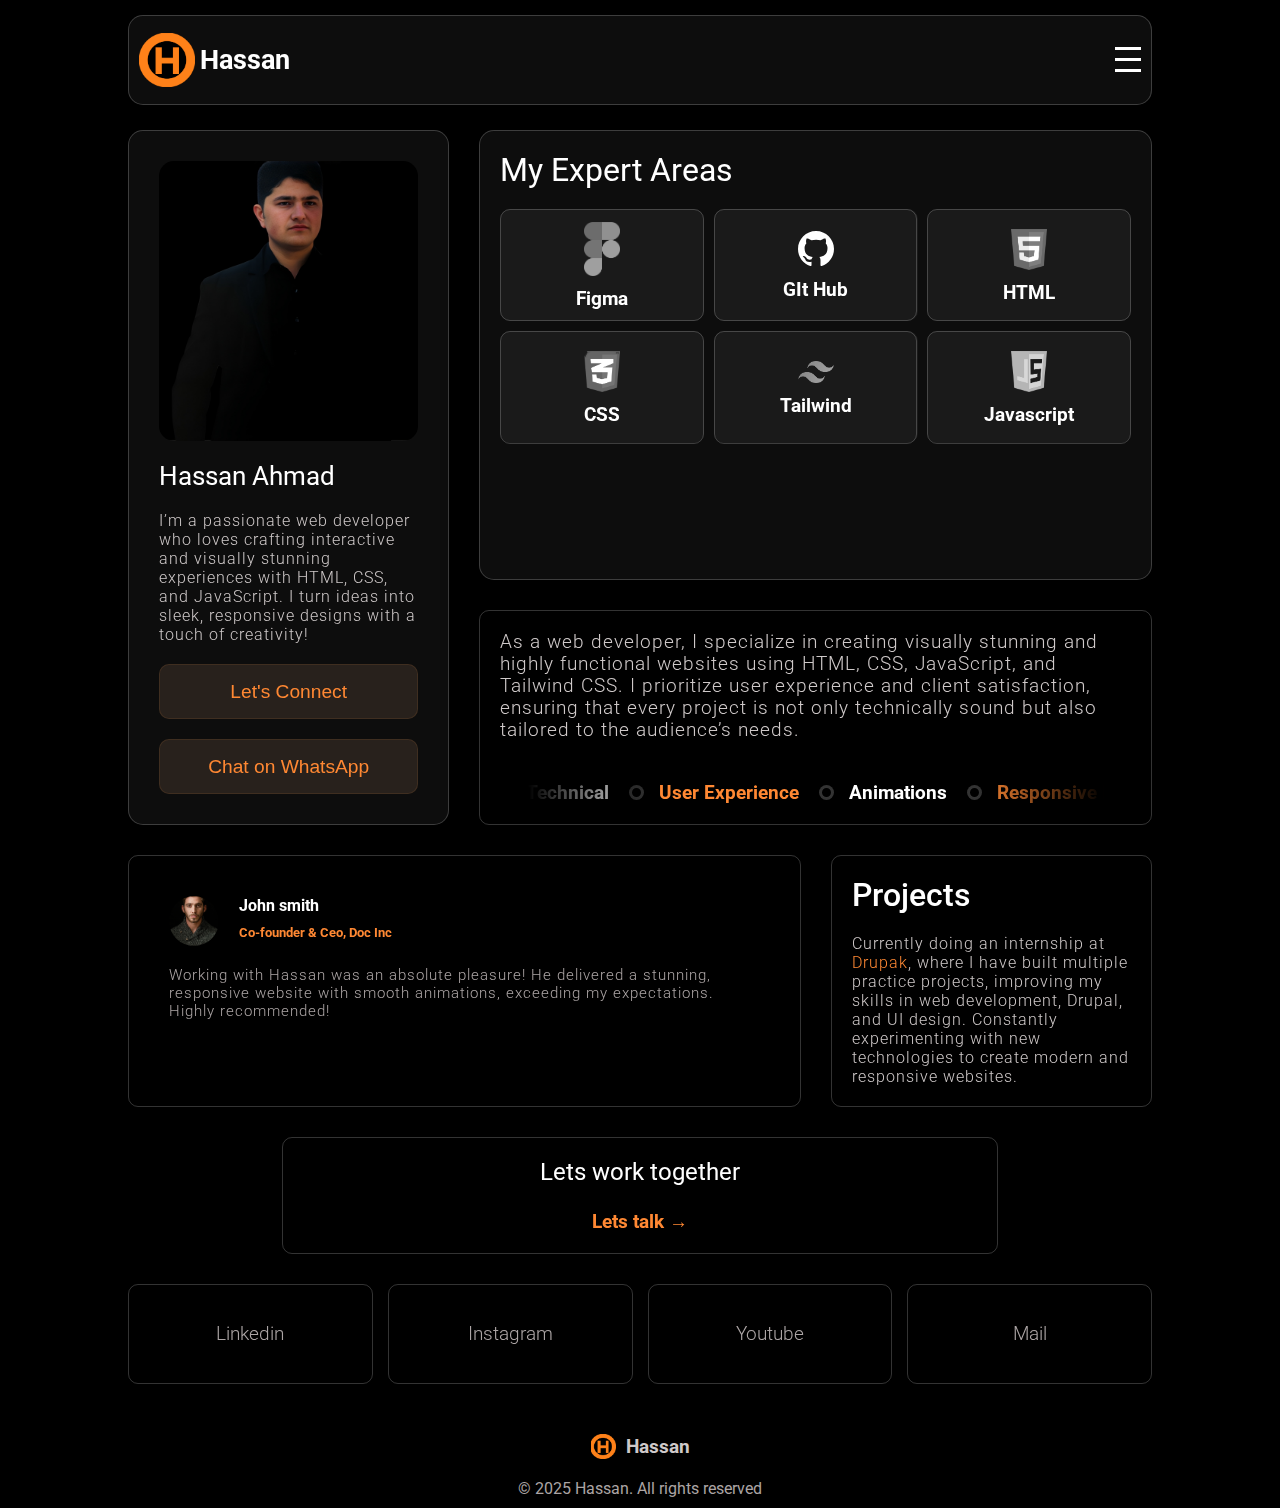
==== commit e9580403: "Update index.html" ====
--- a/index.html
+++ b/index.html
@@ -24,7 +24,7 @@
         
         <div class="menu show">
             <a href="index.html"><button>Home</button></a>
-            <a><button>About</button></a>
+            <a href="about.html"><button>About</button></a>
             <a href="projects.html"><button>Projects
             </button></a>
             <a href="contacts.html"><button>Contact</button></a>
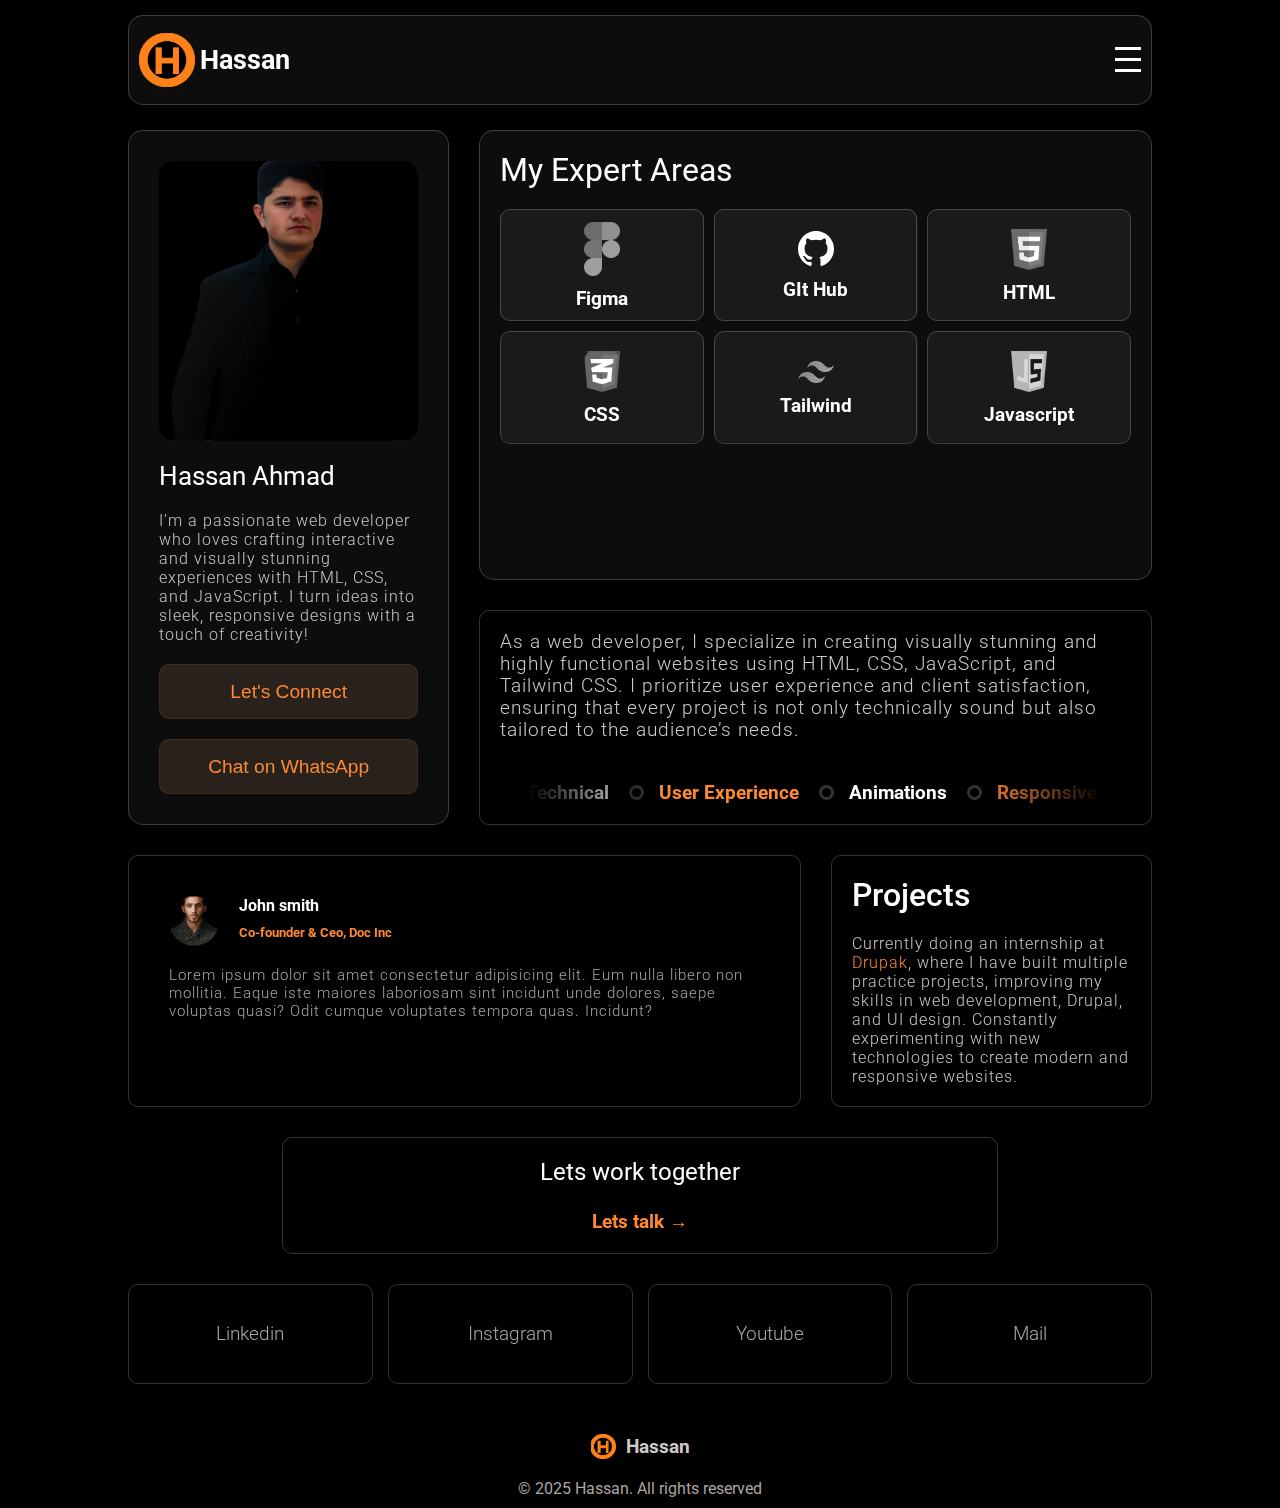
==== commit 38f7b012: "Update index.html" ====
--- a/index.html
+++ b/index.html
@@ -176,7 +176,7 @@
                 </div>
                 
             </div>
-            <p>Working with Hassan was an absolute pleasure! He delivered a stunning, responsive website with smooth animations, exceeding my expectations. Highly recommended!</p>
+            <p>Lorem ipsum dolor sit amet consectetur adipisicing elit. Eum nulla libero non mollitia. Eaque iste maiores laboriosam sint incidunt unde dolores, saepe voluptas quasi? Odit cumque voluptates tempora quas. Incidunt?</p>
         </div>
     </div>
     <div class="projects-wrapper">
